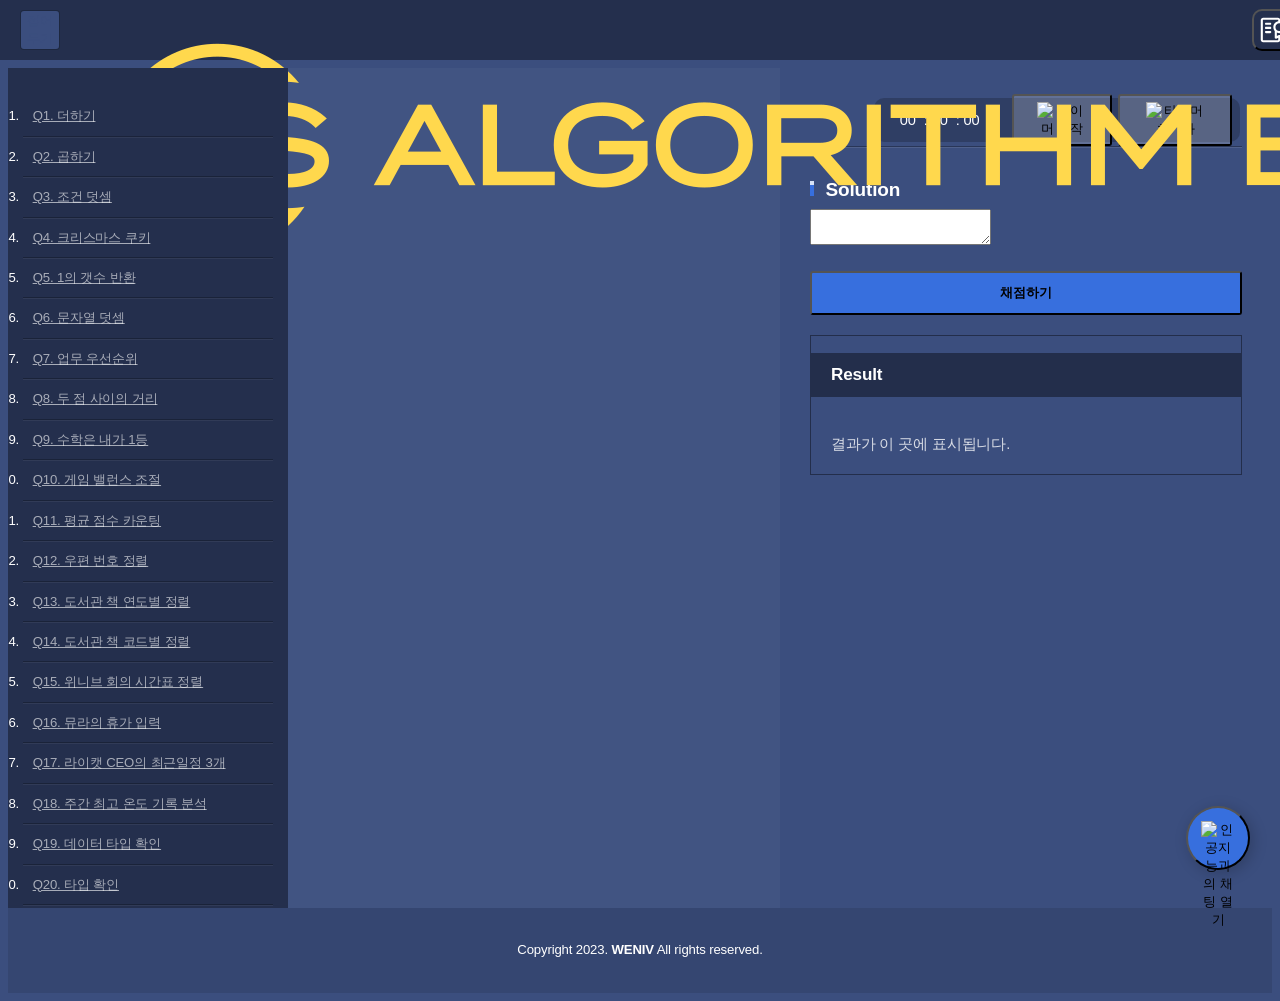
==== index.html @ 2d5c8ddc "Merge pull request #1 from weniv/feat/certification 📝 PR: 인증서 기능 추가 및 로고 이미지 변경" ====
<!DOCTYPE html>
<html lang="ko">

<head>
    <meta charset="UTF-8" />
    <meta http-equiv="X-UA-Compatible" content="IE=edge" />
    <meta name="viewport" content="width=device-width, initial-scale=1.0" />
    <link rel="shortcut icon" type="image/x-icon" href="/favicon.ico">

    <meta name="description"
        content="왕좌에 앉으려는 자! 자격을 증명하라! 알고리즘 문제 풀이를 통해 파이와 썬이 숨겨둔 모든 알고리즘을 해독할 수 있는 알고리즘 7원석을 얻고, 알고리즘 왕좌를 쟁취해 보세요!">
    <meta name="keywords" content="코딩 교육, 코딩, 프로그래밍, 알고리즘, 자바스크립트, 위니브">
    <meta name="image" content="https://jsalgo.co.kr/src/img/meta.webp">
    <meta name="url" content="https://jsalgo.co.kr">

    <meta name="og:title" property="og:title" content="JavaScript Algorithm 100 | WENIV">
    <meta name="og:description" property="og:description"
        content="왕좌에 앉으려는 자! 자격을 증명하라! 알고리즘 문제 풀이를 통해 파이와 썬이 숨겨둔 모든 알고리즘을 해독할 수 있는 알고리즘 7원석을 얻고, 알고리즘 왕좌를 쟁취해 보세요!">
    <meta name="og:image" property="og:image" content="https://jsalgo.co.kr/src/img/meta.webp">
    <meta name="og:url" property="og:url" content="https://jsalgo.co.kr">
    <meta property="og:type" content="website">
    <meta property="og:site_name" content="자스알고">
    <meta property="og:locale" content="ko_KR">

    <meta name="twitter:card" content="summary">
    <meta name="twitter:title" property="og:title" content="JavaScript Algorithm Basic 100 | WENIV">
    <meta name="twitter:description" property="og:description"
        content="왕좌에 앉으려는 자! 자격을 증명하라! 알고리즘 문제 풀이를 통해 파이와 썬이 숨겨둔 모든 알고리즘을 해독할 수 있는 알고리즘 7원석을 얻고, 알고리즘 왕좌를 쟁취해 보세요!">
    <meta name="twitter:image" property="og:image" content="https://jsalgo.co.kr/src/img/meta.webp">
    <meta name="twitter:url" property="og:url" content="https://jsalgo.co.kr">

    <title>JSalgo100</title>
    
    <!-- Google tag (gtag.js) -->
    <script async src="https://www.googletagmanager.com/gtag/js?id=G-J4R0WC3TYQ"></script>
    <script>
        window.dataLayer = window.dataLayer || [];
        function gtag(){dataLayer.push(arguments);}
        gtag('js', new Date());

        gtag('config', 'G-J4R0WC3TYQ');
    </script>

    <!-- 환경파일 -->
    <script src="./src/env.js" defer></script>

    <!-- JavaScript -->
    <script src="./src/js/editor.js" defer></script>
    <script src="./src/js/parser.js" defer></script>
    <script src="./src/js/event.js" defer></script>
    <script src="./src/js/nav.js" defer></script>
    <script src="./src/js/ad.js" defer></script>
    <script src="./src/js/timer.js" defer></script>
    <script src="./src/py/testcase.js"></script>
    <script src="./src/js/chat.js" type="module" defer></script>

    <!-- markdown -->
    <link rel="stylesheet" href="https://cdnjs.cloudflare.com/ajax/libs/prism/1.26.0/themes/prism.min.css">
    <link href='https://cdnjs.cloudflare.com/ajax/libs/prism/1.26.0/plugins/toolbar/prism-toolbar.min.css'
    rel='stylesheet' />
    <script src="https://cdnjs.cloudflare.com/ajax/libs/prism/1.26.0/prism.min.js"></script>
    <script src="https://cdnjs.cloudflare.com/ajax/libs/prism/1.26.0/plugins/autoloader/prism-autoloader.min.js"></script>
    <script src='https://cdnjs.cloudflare.com/ajax/libs/prism/1.26.0/plugins/toolbar/prism-toolbar.min.js'></script>
    <script
    src='https://cdnjs.cloudflare.com/ajax/libs/prism/1.26.0/plugins/copy-to-clipboard/prism-copy-to-clipboard.min.js'></script>

    <!-- codemirror -->
    <script src="src/codemirror/codemirror.js"></script>
    <script src="src/codemirror/javascript.js"></script>
    <script src="src/codemirror/active-line.js"></script>
    <link rel="stylesheet" href="src/codemirror/codemirror.css">
    <link rel="stylesheet" href="src/codemirror/dracula.css">
    <!-- axios -->
    <script src="https://cdn.jsdelivr.net/npm/axios/dist/axios.min.js"></script>
    <!-- css -->
    <link rel="stylesheet" href="./src/css/style.css">
</head>

<body>
    <div class="container menu-on">
        <header>
            <div>
                <h1>
                    <a href="index.html">
                        <img class="logo" src="./src/img/js-logo.webp" alt="자바스크립트 알고리즘 20문제">
                    </a>
                </h1>
                <button class="certif-btn">
                    <span class="sr-only">인증서</span>
                </button>
                <section class="certif-modal" >
                <h2>인증서 다운로드</h2>
                <div class="progress">
                    <p class="sub-tit">진행도</p>
                    <p class="solved-count">
                    <span class="solved">0</span>/100
                    </p>
                    <div class="solved-progressbar">
                    <div class="solved-progressbar-inner">
                    </div>
                    </div>
                </div>
                <label class="label-username" for="username" >이름
                    <input type="text" id="username" placeholder="이름을 입력하세요.">
                </label>
                <button class="certif-download-btn" >다운로드</button>
                <button class="close-btn"><span class="sr-only">모달창 닫기</span></button>
                </section>
        
                <button class="hamburger-btn">
                <span class="sr-only">콘텐츠 더보기</span>
                </button>
                <div class="menu-list">
                <p class="menu-title">기능</p>
                <ul>
                    <li class="menu-item">
                    <button class="btn-download">Solution Download</button>
                    </li>
                    <li class="menu-item">
                    <a class="btn-exec" href="https://notebook.weniv.co.kr/" target="_blank">Run Python</a>
                    </li>
                </ul>
                <hr>
                <p class="menu-title">교육 서비스</p>
                <ul>
                    <li class="menu-item"><a href="https://100.pyalgo.co.kr/" target="_blank" rel="noopener noreferrer">Pyalgo100</a>
                    </li>
                    <li class="menu-item"><a href="https://pyalgo.co.kr/" target="_blank" rel="noopener noreferrer">Pyalgo20</a>
                    </li>
                    <li class="menu-item"><a href="https://sqlschool.co.kr/" target="_blank" rel="noopener noreferrer">SQooL:
                        SQL School</a></li>
                    <li class="menu-item"><a href="https://flexngrid.com/" target="_blank" rel="noopener noreferrer">FLEX x
                        GRID</a></li>
                    <li class="menu-item"><a href="https://algoview.co.kr/" target="_blank"
                        rel="noopener noreferrer">ALGO.VIEW</a></li>
                    <li class="menu-item"><a href="https://datagenerator.co.kr/" target="_blank"
                        rel="noopener noreferrer">DataGen</a></li>
                </ul>
                </div>
                <button class="btn-fold" type="button">접어두기</button>
            </div>
        </header>

        <div class="contents">
            <nav class="question-nav">
                <ol>
                    <li><a href="#" id="q1" class="btn-que">Q1. 더하기</a></li>
                    <li><a href="#" id="q2" class="btn-que">Q2. 곱하기</a></li>
                    <li><a href="#" id="q3" class="btn-que">Q3. 조건 덧셈</a></li>
                    <li><a href="#" id="q4" class="btn-que">Q4. 크리스마스 쿠키</a></li>
                    <li><a href="#" id="q5" class="btn-que">Q5. 1의 갯수 반환</a></li>
                    <li><a href="#" id="q6" class="btn-que">Q6. 문자열 덧셈</a></li>
                    <li><a href="#" id="q7" class="btn-que">Q7. 업무 우선순위</a></li>
                    <li><a href="#" id="q8" class="btn-que">Q8. 두 점 사이의 거리</a></li>
                    <li><a href="#" id="q9" class="btn-que">Q9. 수학은 내가 1등</a></li>
                    <li><a href="#" id="q10" class="btn-que">Q10. 게임 밸런스 조절</a></li>
                    <li><a href="#" id="q11" class="btn-que">Q11. 평균 점수 카운팅</a></li>
                    <li><a href="#" id="q12" class="btn-que">Q12. 우편 번호 정렬</a></li>
                    <li><a href="#" id="q13" class="btn-que">Q13. 도서관 책 연도별 정렬</a></li>
                    <li><a href="#" id="q14" class="btn-que">Q14. 도서관 책 코드별 정렬</a></li>
                    <li><a href="#" id="q15" class="btn-que">Q15. 위니브 회의 시간표 정렬</a></li>
                    <li><a href="#" id="q16" class="btn-que">Q16. 뮤라의 휴가 입력</a></li>
                    <li><a href="#" id="q17" class="btn-que">Q17. 라이캣 CEO의 최근일정 3개</a></li>
                    <li><a href="#" id="q18" class="btn-que">Q18. 주간 최고 온도 기록 분석</a></li>
                    <li><a href="#" id="q19" class="btn-que">Q19. 데이터 타입 확인</a></li>
                    <li><a href="#" id="q20" class="btn-que">Q20. 타입 확인</a></li>
                    <li><a href="#" id="q21" class="btn-que">Q21. 숫자 배열 탐색</a></li>
                    <li><a href="#" id="q22" class="btn-que">Q22. 문자열 탐색</a></li>
                    <li><a href="#" id="q23" class="btn-que">Q23. 2차원 배열 탐색</a></li>
                    <li><a href="#" id="q24" class="btn-que">Q24. 연속 수열의 최대합</a></li>
                    <li><a href="#" id="q25" class="btn-que">Q25. 소수 판별</a></li>
                    <li><a href="#" id="q26" class="btn-que">Q26. 최대 합계 배열 찾기</a></li>
                    <li><a href="#" id="q27" class="btn-que">Q27. 작은 길이 부분 배열 찾기</a></li>
                    <li><a href="#" id="q28" class="btn-que">Q28. 가장 가까운 합 찾기</a></li>
                    <li><a href="#" id="q29" class="btn-que">Q29. 단일 숫자 찾기</a></li>
                    <li><a href="#" id="q30" class="btn-que">Q30. 비트 치환 문제</a></li>
                    <li><a href="#" id="q31" class="btn-que">Q31. 비트 반전 정수</a></li>
                    <li><a href="#" id="q32" class="btn-que">Q32. 비트 연산</a></li>
                    <li><a href="#" id="q33" class="btn-que">Q33. 이메일 주소 검증</a></li>
                    <li><a href="#" id="q34" class="btn-que">Q34. 날짜 패턴 찾기</a></li>
                    <li><a href="#" id="q35" class="btn-que">Q35. HTML 태그 제거</a></li>
                    <li><a href="#" id="q36" class="btn-que">Q36. 전화번호 형식 변환</a></li>
                    <li><a href="#" id="q37" class="btn-que">Q37. 로그파일 분석</a></li>
                    <li><a href="#" id="q38" class="btn-que">Q38. URL 및 쿼리스트링 파싱</a></li>
                    <li><a href="#" id="q39" class="btn-que">Q39. 파일 확장자 추출</a></li>
                    <li><a href="#" id="q40" class="btn-que">Q40. 숫자 추출</a></li>
                    <li><a href="#" id="q41" class="btn-que">Q41. 괄호 짝 맞추기</a></li>
                    <li><a href="#" id="q42" class="btn-que">Q42. 최근 요청 기록 관리</a></li>
                    <li><a href="#" id="q43" class="btn-que">Q43. 최근 사용된 페이지 관리</a></li>
                    <li><a href="#" id="q44" class="btn-que">Q44. 단어 빈도수 세기</a></li>
                    <li><a href="#" id="q45" class="btn-que">Q45. 두 큐의 합 같게 만들기</a></li>
                    <li><a href="#" id="q46" class="btn-que">Q46. 순환 큐에서의 데이터 처리</a></li>
                    <li><a href="#" id="q47" class="btn-que">Q47. 이진 트리의 최대 깊이 찾기</a></li>
                    <li><a href="#" id="q48" class="btn-que">Q48. 이진 트리에서의 경로 합 계산</a></li>
                    <li><a href="#" id="q49" class="btn-que">Q49. 그래프의 최단 경로 찾기</a></li>
                    <li><a href="#" id="q50" class="btn-que">Q50. 그래프 사이클 감지</a></li>
                    <li><a href="#" id="q51" class="btn-que">Q51. 최소 동전 개수 찾기</a></li>
                    <li><a href="#" id="q52" class="btn-que">Q52. 아이스크림 잔돈 계산</a></li>
                    <li><a href="#" id="q53" class="btn-que">Q53. 최대 분산 투자</a></li>
                    <li><a href="#" id="q54" class="btn-que">Q54. 로봇 청소기의 경로 계산</a></li>
                    <li><a href="#" id="q55" class="btn-que">Q55. 행렬 속 지뢰 찾기</a></li>
                    <li><a href="#" id="q56" class="btn-que">Q56. 행렬 속 지뢰 위치 찾기</a></li>
                    <li><a href="#" id="q57" class="btn-que">Q57. 행렬 조건 검사</a></li>
                    <li><a href="#" id="q58" class="btn-que">Q58. 행렬 90도 회전하기</a></li>
                    <li><a href="#" id="q59" class="btn-que">Q59. 행렬 요소의 개수와 합</a></li>
                    <li><a href="#" id="q60" class="btn-que">Q60. 행렬 최댓값과 최솟값</a></li>
                    <li><a href="#" id="q61" class="btn-que">Q61. 데큐</a></li>
                    <li><a href="#" id="q62" class="btn-que">Q62. 데이터 저장 전략</a></li>
                    <li><a href="#" id="q63" class="btn-que">Q63. 문자열 N-gram 생성</a></li>
                    <li><a href="#" id="q64" class="btn-que">Q64. 문자열 패턴 찾기</a></li>
                    <li><a href="#" id="q65" class="btn-que">Q65. 문자열 오른쪽 순환 이동</a></li>
                    <li><a href="#" id="q66" class="btn-que">Q66. 문자열 간단한 압축</a></li>
                    <li><a href="#" id="q67" class="btn-que">Q67. 서브스트링 위치 찾기</a></li>
                    <li><a href="#" id="q68" class="btn-que">Q68. 조합으로 가장 큰 수</a></li>
                    <li><a href="#" id="q69" class="btn-que">Q69. 특정 숫자 조합 찾기</a></li>
                    <li><a href="#" id="q70" class="btn-que">Q70. 특정 범위 조합 찾기</a></li>
                    <li><a href="#" id="q71" class="btn-que">Q71. 중복 문자 제거</a></li>
                    <li><a href="#" id="q72" class="btn-que">Q72. 공통 문자 찾기</a></li>
                    <li><a href="#" id="q73" class="btn-que">Q73. 특정 문자 제거</a></li>
                    <li><a href="#" id="q74" class="btn-que">Q74. 고유 요소 찾기</a></li>
                    <li><a href="#" id="q75" class="btn-que">Q75. 빠진 숫자 찾기</a></li>
                    <li><a href="#" id="q76" class="btn-que">Q76. 배열의 병합(요소 비교)</a></li>
                    <li><a href="#" id="q77" class="btn-que">Q77. 선 위에 점 확인</a></li>
                    <li><a href="#" id="q78" class="btn-que">Q78. 겹치는 선 길이 구하기</a></li>
                    <li><a href="#" id="q79" class="btn-que">Q79. 최대 직사각형 넓이 찾기</a></li>
                    <li><a href="#" id="q80" class="btn-que">Q80. 최대 거리 찾기</a></li>
                    <li><a href="#" id="q81" class="btn-que">Q81. 중간 노드 찾기</a></li>
                    <li><a href="#" id="q82" class="btn-que">Q82. 링크드 리스트 역순 출력</a></li>
                    <li><a href="#" id="q83" class="btn-que">Q83. 최대학점 구성</a></li>
                    <li><a href="#" id="q84" class="btn-que">Q84. 가장 빠른 항공편</a></li>
                    <li><a href="#" id="q85" class="btn-que">Q85. 응급환자 발생</a></li>
                    <li><a href="#" id="q86" class="btn-que">Q86. 알파벳 출현 빈도 정렬</a></li>
                    <li><a href="#" id="q87" class="btn-que">Q87. 숫자 교환</a></li>
                    <li><a href="#" id="q88" class="btn-que">Q88. 숫자를 한글로 변환</a></li>
                    <li><a href="#" id="q89" class="btn-que">Q89. 겹치는 점 구하기</a></li>
                    <li><a href="#" id="q90" class="btn-que">Q90. 피타고라스 삼조</a></li>
                    <li><a href="#" id="q91" class="btn-que">Q91. 팩토리얼 계산</a></li>
                    <li><a href="#" id="q92" class="btn-que">Q92. 피보나치 수열</a></li>
                    <li><a href="#" id="q93" class="btn-que">Q93. 재귀로 리스트 합 구하기</a></li>
                    <li><a href="#" id="q94" class="btn-que">Q94. 재귀로 최대공약수 구하기</a></li>
                    <li><a href="#" id="q95" class="btn-que">Q95. 재귀로 문자열 뒤집기</a></li>
                    <li><a href="#" id="q96" class="btn-que">Q96. 재귀로 콤마 찍기</a></li>
                    <li><a href="#" id="q97" class="btn-que">Q97. 재귀로 이진수 변환하기</a></li>
                    <li><a href="#" id="q98" class="btn-que">Q98. N-Queen 문제</a></li>
                    <li><a href="#" id="q99" class="btn-que">Q99. 부분 수열의 합</a></li>
                    <li><a href="#" id="q100" class="btn-que">Q100. 압축 해제</a></li>
                </ol>
            </nav>
            <main>
                <section class="description">
                </section>
                <section class="editor">
                    <div class="timer-container">
                        <p class="timer-time"><span class="hour">00</span> : <span class="minute">00</span> : <span class="second">00</span></p>
                        <div class="btn-container">
                            <button class="btn-play">
                                <img src="./src/img/fi-rr-play.webp" alt="타이머 시작">
                            </button>
                            <button class="btn-pause">
                                <img src="./src/img/fi-rr-pause.webp" alt="타이머 일시정지">
                            </button>
                        </div>
                        <button class="btn-reset">
                            <img src="./src/img/fi-rr-refresh.webp" alt="타이머 초기화">
                        </button>
                    </div>
                    <hr class="timer-line">
                    <h2 class="que-tit1">Solution</h2>
                    <form>
                        <div class="state-area">
                            <div class="editor">
                                <label for="codeeditor" class="sr-only">코드에디터</label>
                                <textarea id="codeeditor"></textarea>
                            </div>
                        </div>
                    </form>
                    <div class="test-case">
                        <div>
                            <label for="testcase1">testcase1</label>
                            <input disabled id="testcase1" />
                        </div>
                        <div>
                            <label for="testcase1">testcase2</label>
                            <input disabled id="testcase2" />
                        </div>
                        <div>
                            <label for="testcase1">testcase3</label>
                            <input disabled id="testcase3" />
                        </div>
                    </div>
                    <div class="btn-contain">
                        <button id="btn-run" type="submit">채점하기</button>
                    </div>

                    <div id="result">
                        <h3>Result</h3>
                        <div id="result_info">결과가 이 곳에 표시됩니다.</div>
                        <div id="result_desc"></div>
                    </div>

                    <button class="btn-chatOpen">
                        <img src="./src/img/icon-chatting.webp" alt="인공지능과의 채팅 열기">
                    </button>
                    <img class="chat-info" src="./src/img/chat-ai.webp" alt="">
                    
                    <!-- chat -->
                    <article class="cont-chat close">
                        <h4 class="sr-only">인공지능에게 질문하기</h4>

                        <p class="info"> 💡 복잡한 로직의 답변은 20초 이상의 시간이 걸릴 수 있습니다.</p>
                        <div class="chatroom">
                            <ul class="chat-list">                       
                            </ul>
                        </div>
                        <form class="inp-chat" method="post">
                            <div>
                                <textarea></textarea>
                                <button type="submit">전송</button>
                            </div>
                        </form>
                        <button class="chat-close">
                            <img src="./src/img/close-wh.webp" alt="채팅방 닫기 ">
                        </button>
                    </article>

                    <div class="kg-carousel">
                        <ul class="kg-list"></ul>
                        <div class="btn-cont">
                            <button class="prev-btn">
                                <img src="./src/img/chevron-prev.webp" alt="광고 뒤로가기"/>
                            </button>
                            <button class="next-btn">
                                <img src="./src/img/chevron-next.webp" alt="광고 넘어가기"/>
                            </button>
                        </div>
                        <ul class="page-list">
                        </ul>
                    </div>
                </section>
            </main>
        </div>
    </div>
    <footer>
        <p>Copyright 2023. <strong>WENIV</strong> All rights reserved.</p>
    </footer>
</body>
<script>

    const renderTestcase = async () => {
        const PAGE_NAME = document.querySelector('.active').id.slice(1)
        const data = testcase_and_result
        const testcase = data[PAGE_NAME]['testcase']
        for (let i = 0; i < 3; i++) {
            document.querySelector(`#testcase${i + 1}`).value = testcase[i]
        }
    }

    const checkAnswer = (result, answer)=> {
        if(typeof result === 'object'){
            if(Array.isArray(result)&&result.every((v, i) => v === answer[i])){
                return true
            }else{
                // return result.toString() === answer.toString()
                return JSON.stringify(result) === JSON.stringify(answer)
            }
        }
        else{
            return result == answer
        }
    }

    const result = () =>{
        const code = editor.getValue()
        const PAGE_NAME = document.querySelector('.active').id.slice(1)
        const answer = testcase_and_result[PAGE_NAME]['result']
        const testCase = testcase_and_result[PAGE_NAME]['testcase']
        try {
            let result = ['undefined', 'undefined', 'undefined']
            if (typeof testCase[0] === 'object') {
                const code0 = code + `\nsolution(${JSON.stringify(testCase[0])})`
                const code1 = code + `\nsolution(${JSON.stringify(testCase[1])})`
                const code2 = code + `\nsolution(${JSON.stringify(testCase[2])})`

                if (code.slice(-11, -2) === "undefined") {
                    result[0] = "undefined"
                } else {
                    result[0] = eval(code0)
                    result[1] = eval(code1)
                    result[2] = eval(code2)
                }
            }else {
                const code0 = code + `\nsolution(${(typeof testCase[0])=="number"?testCase[0]:"'"+testCase[0]+"'"})`
                const code1 = code + `\nsolution(${(typeof testCase[1])=="number"?testCase[1]:"'"+testCase[1]+"'"})`
                const code2 = code + `\nsolution(${(typeof testCase[2])=="number"?testCase[2]:"'"+testCase[2]+"'"})`
                result[0] = eval(code0)
                result[1] = eval(code1)
                result[2] = eval(code2)
            }
            let resultString = "<p class='que-result'>테스트 케이스 번호 : 통과 여부 (실행값 == 정답값) </p>"
            const passing = "<span class='result-pass'> 통과 </span>"
            const fail = "<span class='result-fail'> 실패 </span>"
            const result_save_localstorage = []
            for (let i = 0; i < 3; i++) {
                if (Array.isArray(result[i])) {
                    result[i] = [...result[i]]
                }
            }
            for (let i = 0; i < 3; i++) {
                resultString += `<p class='que-result-${i} checkPass'>test${i + 1} : ${checkAnswer(result[i], answer[i]) ? passing : fail}<span class='result-compare'>(${result[i]} == ${answer[i]})</span></p>`
                result_save_localstorage.push(result[i] == answer[i])
            }
            document.querySelector('#result_desc').innerHTML = resultString
            if (result_save_localstorage.every((v) => v)) {
                window.localStorage.setItem(`${PAGE_NAME}_check`, '통과')
                document.getElementById(`q${PAGE_NAME}`).classList.add('success')
            } else {
                window.localStorage.removeItem(`${PAGE_NAME}_check`)
            }
            renderTestcase()
        } catch (e) {
            const result = `<p class='que-result-error'>에러입니다. 문제를 다시 풀어주세요.</p> <p class='que-result
            -errorname'>에러명 : ${e}</p>`
            document.querySelector('#result_desc').innerHTML = result
            throw e
        }
    }

    const button_run = document.getElementById("btn-run")
    button_run.addEventListener("click", result)

    window.addEventListener("markdownParsed",async ()=>{
        renderTestcase()
    })

</script>

</html>
---- src/css/style.css ----
@charset "UTF-8";
@import "./reset.css";
@import "./variable.css";
@import "./js.css";

@font-face {
  font-family: "Pretendard";
  src: url("../font/Pretendard-Regular.woff") format("woff");
  font-weight: 400;
  font-style: normal;
}

@font-face {
  font-family: "Pretendard";
  src: url("../font/Pretendard-Bold.woff") format("woff");
  font-weight: 700;
  font-style: bold;
}

html {
  font-size: 62.5%;
}

/* 화면 최소 너비 320px로 고정 */
body {
  min-width: 320px;
  font-family: "Pretendard", sans-serif;
  font-size: clamp(1.4rem, 1.1428571429vw, 1.6rem);
  line-height: 1.4;
  letter-spacing: -0.01em;
  background: var(--ColorBg);
  color: var(--ColorWhite);
}

hr {
  border-top: 1px solid rgba(0, 0, 0, 0.3);
  border-bottom: 1px solid rgba(255, 255, 255, 0.1);
  border-width: 1px 0;
  margin: 3rem 0;
}

code:not(pre code) {
  color: var(--ColorWhite);
  background-color: rgba(0, 0, 0, 0.25);
  font-size: 0.95em;
  padding: 0.1em 0.3em;
  margin: 0 0.1em;
  border-radius: 3px;
}

/* 접근성을 고려한 화면감춤 */
.sr-only {
  overflow: hidden;
  position: absolute;
  clip: rect(0, 0, 0, 0);
  width: 1px;
  height: 1px;
  margin: -1px;
  border: 0;
  padding: 0;
}

header {
  min-width: 320px;
  display: flex;
  position: fixed;
  top: 0;
  right: 0;
  left: 0;
  height: 6rem;
  background: var(--ColorDeep);
  z-index: 100;
}

header div {
  position: relative;
  display: flex;
  width: 100%;
  height: 6rem;
  padding: 0 2rem 0 7.2rem;
  align-items: center;
}

@media (min-width: 2000px) {
  header div {
    width: 65%;
    margin: 0 auto;
    padding: 0;
  }
}

@media (max-width: 390px) {
  header div {
    position: relative;
    display: flex;
    width: 60%;
    align-items: center;
    margin: 0 auto;
  }
}

header h1 {
  display: flex;
  align-items: center;
  margin: auto auto auto 0;
  max-width: 15%;
  min-width: 240px;
}

header .logo {
  height: auto;
}

@media (min-width: 2000px) {
  header .logo {
    margin-left: 5rem;
  }
}

@media (max-width: 446px) {
  header .logo {
    width: 80%;
  }
}

@media (max-width: 390px) {
  header .logo {
    display: none;
  }
}

header .btn-fold {
  position: absolute;
  left: 2rem;
  width: 4rem;
  height: 4rem;
  color: var(--ColorBg);
  background: var(--ColorBg);
  overflow: hidden;
  border-radius: var(--borderRadius);
  border: 1px solid rgba(0, 0, 0, 0.5);
}

.btn-fold::after {
  content: "";
  display: block;
  width: 100%;
  height: 100%;
  background: url(../img/arrow.webp) no-repeat 50% 50%/80%;
  position: absolute;
  top: 0;
  left: 0;
  transform: rotate(180deg);
  transition: all 0.3s;
}

@media (min-width: 2000px) {
  header .btn-fold {
    left: 0;
  }
}

@media (max-width: 390px) {
  header .btn-fold {
    left: 0;
  }
}

/* select, btn 높이값 통일 */
header select,
header .cta-btn {
  box-sizing: border-box;
  height: 40px;
}

nav {
  flex: 0 0 28rem;
  background: var(--ColorDeep);
  display: none;
  overflow-y: scroll;
}

nav::-webkit-scrollbar {
  width: 5px;
}

nav::-webkit-scrollbar-thumb {
  background-color: rgba(255, 255, 255, 0.3);
  border-radius: 5px;
}

nav::-webkit-scrollbar-track {
  background: var(--ColorDeep);
}

nav ol {
  width: 100%;
  padding: 1em;
  box-sizing: border-box;
}

nav ol li {
  border-bottom: 1px solid rgba(0, 0, 0, 0.25);
  border-top: 1px solid rgba(255, 255, 255, 0.06);
  font-size: 0.9em;
}

nav ol li:first-child {
  border-top: none;
}

nav ol li:last-child {
  border-bottom: none;
}

nav ol li a {
  padding: 1rem;
  display: block;
  transition: all 0.3s;
  color: rgba(255, 255, 255, 0.6);
}

nav ol li a.active {
  font-weight: bold;
  background: rgba(0, 0, 0, 0.1);
}

nav ol li a:not(.active):hover {
  color: var(--ColorWhite);
  background: rgba(0, 0, 0, 0.2);
}

.menu-on .question-nav {
  display: block;
  z-index: 100;
}

.menu-on .btn-fold::after {
  transform: rotate(0deg);
}

header .menu-list {
  position: absolute;
  top: 65px;
  right: 10px;
  width: 240px;
  height: auto;
  overflow: hidden;
  border-radius: 6px;
  padding: 8px 0;
}
.menu-list hr {
  border-bottom: 1px solid var(--ColorBg);
  margin: 8px 0;
}

.menu-list .menu-title {
  font-weight: 600;
  font-size: 1.2rem;
  padding: 4px 0 4px 16px;
  margin-bottom: 4px;
}

.hamburger-btn {
  /* display: none; */
  width: 42px;
  height: 42px;
  border-radius: 10px;
  background: url("../img/icon/icon-hamburger.svg") no-repeat center / 2.8rem;
  &.is-active,
  &:hover {
    background-color: #3b4d7d;
  }
}

@media (max-width: 900px) {
  .hamburger-btn {
    display: inline-block;
  }
}

.cta-btn {
  padding: 0.5em 1em;
  background: var(--ColorMain);
  font-weight: bold;
  border-radius: 3px;
  display: flex;
  align-items: center;
  margin-left: 10px;
}

.btn-download {
  display: inline-block;
  line-height: 1.4;
}
.btn-download::before {
  content: "";
  width: 2rem;
  height: 2rem;
  margin-right: 0.8rem;
  background: url("../img/icon/icon-download.svg") no-repeat 50% 50% / contain;
}

.menu-item .btn-exec::before {
  content: "";
  width: 2rem;
  height: 2rem;
  margin-right: 0.8rem;
  background: url("../img/icon/icon-link.svg") no-repeat 50% 50% / contain;
}

@media (max-width: 900px) {
  .cta-btn {
    display: none;
  }
}

.lang-selector {
  background-color: var(--ColorWhite);
  cursor: pointer;
  appearance: none;
  padding-right: 40px;
  position: relative;
  background: #fff url(../img/select.svg) no-repeat calc(100% - 0.5em) 50% /
    0.8em;
  margin-left: 0;
}

.btn-algoview {
  position: relative;
}

.btn-algoview:hover::after {
  content: "💡 Algoview는 알고리즘 문제 분석 오픈소스 프로젝트입니다.";
  display: block;
  position: absolute;
  top: 120%;
  left: 0;
  width: 300px;
  font-size: 12px;
  color: var(--ColorBg);
  background-color: var(--ColorWhite);
  border-radius: 3px;
  padding: 3px;
  pointer-events: none;
}

@media (max-width: 446px) {
  .btn-exec {
    padding: 1em 1em;
    white-space: nowrap;
  }
  .menu-item {
    font-size: 1rem;
  }

  .hamburger-btn {
    width: 30px;
    height: 30px;
  }

  .hamburger-btn img.close {
    width: 15px;
    height: 15px;
  }
}

@media (max-width: 390px) {
  .btn-exec {
    position: absolute;
    padding: 1em 1em;
    right: 0;
    white-space: nowrap;
  }
}

header .menu-nav {
  /* display: none; */
}

header .menu-nav.is-active {
  display: block;
}

.menu-list {
  display: none;
  background: var(--ColorDeep);
  padding: 8px;
  box-shadow: 0px 4px 20px 0px rgba(0, 0, 0, 0.04);
}

.menu-list.active {
  display: block;
}

.menu-list .menu-item {
  color: var(--ColorWhite);
  font-size: 1.4rem;
  line-height: 2rem;
  width: 100%;
  overflow: hidden;
  border-radius: 3px;
  padding: 10px 20px;
}

.menu-list .menu-item:hover {
  background-color: rgba(0, 0, 0, 0.25);
}

.menu-list .menu-item:last-child {
  margin-bottom: 0;
}

.menu-list .menu-item a,
.menu-list .menu-item button {
  display: flex;
  width: 100%;
  color: rgba(255, 255, 255, 0.8);
  text-align: center;
}

.menu-list .menu-item a {
  box-sizing: border-box;
}

@media (max-width: 1024px) {
  .editor {
    width: 100% !important;
  }

  nav {
    box-shadow: rgba(0, 0, 0, 0.45) 0px 25px 20px -20px;
  }
}

@media (max-width: 1200px) {
  .menu-on.container .contents main {
    height: 100%;
  }

  .menu-on.container .contents main section {
    width: 100%;
    float: none;
  }
}

@media (min-width: 1026px) and (max-width: 1200px) {
  .editor .CodeMirror {
    max-width: calc(100vw - 28rem - (3rem * 2));
  }

  .menu-off-CodeMirror {
    max-width: 563px;
  }

  .menu-on-CodeMirror {
    width: 845px;
  }
}

.container .contents {
  display: flex;
  width: 100%;
}

@media (min-width: 1200px) and (max-width: 2000px) {
  .menu-on.container .contents main section.description {
    min-height: Calc(100vh - 60px);
  }
}

@media (min-width: 2000px) {
  .container .contents {
    width: 65%;
    margin: 0 auto;
  }
}

.container .contents main {
  flex-grow: 1;
  margin-top: 6rem;
}

.container .contents main section {
  box-sizing: border-box;
  padding: 3rem;
}

@media (min-width: 1025px) {
  .container .contents main {
    min-height: Calc(100vh - 120px);
  }

  .container .contents main section {
    width: 50%;
    float: left;
  }

  .menu-on.container .contents main section.description {
    min-height: 100%;
  }

  nav {
    margin-top: 6rem;
    position: sticky;
    top: 6rem;
    left: 0;
    height: Calc(100vh - 6rem);
  }
}

.container .contents main section.description {
  background: rgba(255, 255, 255, 0.03);
}

.container .contents main section.editor {
  position: sticky;
  top: 0;
  right: 0;
}

@media (min-width: 2000px) {
  .container .contents main section.description {
    height: 100%;
  }

  .container .contents main section.editor {
    padding-right: 0;
  }
}

@media (min-width: 1025px) {
  .container .contents main section.editor {
    top: 6rem;
  }
}

.editor .timer-container {
  position: relative;
  width: fit-content;
  height: 44px;
  box-sizing: border-box;
  padding: 0.4rem 0.8rem 0.4rem 0.4rem;
  margin: 0 0.2rem 0 auto;
  display: flex;
  align-items: center;
  gap: 0.6rem;
  border-radius: 10px;
  background-color: rgba(0, 0, 0, 0.2);
}

.editor .timer-container .timer-time {
  padding: 0.4rem 2rem;
  margin: 0.2rem;
  border-radius: 5px;
  display: flex;
  gap: 0.4rem;
}

.editor .timer-container .timer-time span {
  display: inline-block;
  width: 20px;
}

.editor .timer-container button {
  display: flex;
  justify-content: center;
  background-color: rgba(255, 255, 255, 0.2);
  padding: 0.6rem 0.6rem;
  border-radius: 3px;
  transition: 0.1s ease-in-out;
}

.editor .timer-container button:hover {
  background-color: rgba(255, 255, 255, 0.4);
}

.editor .timer-container .btn-container {
  position: relative;
  width: fit-content;
}

.editor .timer-container .btn-play {
  position: relative;
  top: 0;
  left: 0;
}

.editor .timer-container .btn-pause {
  position: absolute;
  top: 0;
  left: 0;
  visibility: hidden;
}

.editor .timer-container img {
  width: 60%;
}

.editor .timer-line {
  margin: 0.4rem 0 29px;
}

.editor .chat-info.close {
  display: none;
}

.editor .btn-chatOpen {
  display: block;
  position: fixed;
  right: 3rem;
  bottom: 3rem;
  width: 6.4rem;
  height: 6.4rem;
  z-index: 10000;
  border-radius: 50%;
  background-color: var(--ColorMain);
  padding: 1.3rem;
  box-shadow: 3px 3px 15px rgba(0, 0, 0, 0.2);
}
.editor .btn-chatOpen img {
  width: 100%;
}

.editor .chat-info {
  width: 7.4rem;
  position: fixed;
  right: 2.5rem;
  bottom: 9.3rem;
  opacity: 0;
  transition: opacity 0.3s;
}

.editor .btn-chatOpen:hover + img {
  opacity: 1;
  z-index: 10000;
}

.editor .btn-chatOpen.close {
  display: none;
}

.editor .cont-chat {
  position: fixed;
  right: 3rem;
  bottom: 3rem;
  width: 600px;
  max-width: 80%;
  margin-left: 3rem;
  overflow: hidden;
  background-color: var(--ColorWhite);
  border-radius: 15px;
  z-index: 1000;
  box-shadow: -1px -1px 5px 0 rgba(0, 0, 0, 0.03),
    5px 5px 15px rgba(0, 0, 0, 0.1);
  padding: 40px 5px 5px 5px;
}

.editor .cont-chat.close {
  display: none;
}

.editor .cont-chat.open {
  display: block;
}

.editor .cont-chat .chatroom {
  display: flex;
  flex-direction: column;
  height: 450px;
  width: 100%;
  overflow: auto;
}

@media (max-width: 390px) {
  .editor .cont-chat .chatroom {
    height: 400px;
  }
}

.chatroom .chat-list {
  display: flex;
  flex-direction: column;
  justify-content: flex-end;
  margin: 0 10px 10px;
}

.cont-chat .info {
  font-size: 90%;
  background: #3b4e7ed7;
  color: var(--ColorWhite);
  width: auto;
  margin: 10px;
  padding: 0.4rem 1rem;
  border-radius: 5px;
}

.chatroom .chat-list li {
  width: 75%;
  max-width: 619px;
  color: var(--ColorDark);
  padding: 10px 20px;
  border-radius: 5px;
  margin-bottom: 15px;
  word-wrap: break-word;
}

.chatroom .chat-list li.user {
  background-color: #e0e0e0;
  align-self: flex-end;
}

.chat-list li pre.chat-pre {
  white-space: pre-wrap;
  word-break: break-all;
  overflow: auto;
  padding: 0;
}

.editor .cont-chat .inp-chat {
  display: flex;
  justify-content: space-around;
  box-shadow: 0 -15px 15px 0 white;
  position: relative;
}

.cont-chat .inp-chat div {
  width: 100%;
  margin: 0 10px 10px;
  padding: 5px;
  border-radius: 5px;
  border: solid 1px #e0e0e0;
  display: flex;
  align-items: center;
}

.cont-chat .inp-chat textarea {
  resize: none;
  width: calc(100% - 40px);
  outline: none;
  border: none;
  word-wrap: break-word;
}

.cont-chat .inp-chat button {
  background-color: var(--ColorMain);
  font-weight: bold;
  border-radius: 5px;
  width: 60px;
  height: 30px;
}

.cont-chat .chat-close {
  position: absolute;
  top: 10px;
  right: 10px;
  width: 30px;
  padding: 9px;
  background-color: var(--ColorMain);
  border-radius: 20px;
}

.cont-chat .inp-chat button:hover,
.cont-chat .chat-close:hover {
  background-color: var(--ColorMainLight);
  color: var(--ColorWhite);
}

@media (min-width: 2000px) {
  .editor .chat-info {
    right: calc(17.5% - 0.5rem);
  }
  .editor .btn-chatOpen {
    right: calc(17.5%);
  }

  .editor .cont-chat {
    right: calc(17.5%);
  }
}

.description {
  line-height: 1.6;
  color: rgba(255, 255, 255, 0.85);
}

.description h1,
.description h2,
.description h3,
.description h4 {
  font-weight: bold;
  margin-bottom: 0.3em;
  color: var(--ColorWhite);
}

/* 제목 */
.que-tit1 {
  font-size: 1.3em;
  margin-bottom: 0.3em;
  font-weight: bold;
  line-height: 1.4;
}
.que-tit2 {
  font-weight: bold;
  margin: 4rem 0 1rem;
}
.que-tit1 + .que-tit2 {
  margin-top: 1rem;
}

.que-tit1::before {
  content: "";
  display: inline-block;
  width: 0.4rem;
  height: 0.6em;
  background: var(--ColorMain);
  margin-right: 0.6em;
  border-top: 0.4rem solid rgba(255, 255, 255, 0.8);
}

.description p {
  margin: 2rem 0 1.4rem;
}

.description a {
  text-decoration: underline;
}

.description blockquote {
  padding: 0.5rem 1.2rem;
  margin: 2rem 0;
  border-left: 3px solid var(--ColorWhite);
  font-style: italic;
  font-weight: 700;
}

.description > ul.que-list:first-child {
  margin-bottom: 3rem;
  border-bottom: 1px solid rgba(0, 0, 0, 0.3);
  box-shadow: 0 2px 1px -1px rgba(255, 255, 255, 0.1);
  height: 48px;
  display: flex;
  align-items: center;
}

.description > .que-list > .que-ul-li {
  text-transform: uppercase;
  font-weight: bold;
}
.description .que-list {
  font-weight: normal;
}

.description > ul.que-list > li,
.description > ul.que-list ul {
  display: flex;
  align-items: center;
  gap: 1rem;
}

.description > ul.que-list ul li {
  font-size: 0.9em;
  background: rgba(255, 255, 255, 0.1);
  padding: 0.3rem 1rem;
  border-radius: var(--borderRadius);
}

.description .que-list:not(:first-child) {
  margin: 1em 0 1.2em;
}

.description > ul.que-list > li,
.description > ul.que-list ul {
  display: flex;
  align-items: center;
  gap: 1rem;
}

.description > ul.que-list ul li {
  font-size: 0.9em;
  background: rgba(255, 255, 255, 0.1);
  padding: 0.3rem 1rem;
  border-radius: var(--borderRadius);
}

.description .que-list:not(:first-child) .que-ul-li {
  position: relative;
  padding-left: 1em;
  line-height: 1.5;
}

.description ol.que-list {
  list-style-type: decimal;
  padding-left: 1.4rem;
}

.description .que-list:not(:first-child) .que-ol-li {
  position: relative;
  padding-left: 0;
  line-height: 1.5;
}

.description .que-list:not(:first-child) .que-ol-li:not(:first-child),
.description .que-list:not(:first-child) .que-ul-li:not(:first-child) {
  margin-top: 0.5rem;
}

.description .que-list:not(:first-child) .que-ul-li::before {
  content: "";
  position: absolute;
  top: 0.5em;
  left: 0;
  display: block;
  width: 0.4em;
  height: 0.4em;
  margin-right: 0.5em;
  border-radius: 50%;
  background: rgba(255, 255, 255, 0.5);
}

.description .que-list:not(:first-child) .que-ul-li ul li::before {
  height: 0.2em;
  border-radius: 0;
}

.description pre {
  background: rgba(0, 0, 0, 0.1);
  padding: 2em;
  margin: 2rem 0;
  overflow-x: auto;
  white-space: pre-wrap;
}

.description figure {
  margin: 0 0 1rem 0;
}

.description figure figcaption {
  font-size: 0.9em;
  color: rgba(255, 255, 255, 0.7);
  margin: 0.4em 0.6rem;
}

.description figure figcaption::before {
  content: "▲";
  font-size: 0.6em;
  margin-right: 1em;
  vertical-align: middle;
}

.description table {
  border-top: 2px solid var(--ColorDark);
  text-align: center;
  color: rgba(255, 255, 255, 0.85);
  margin: 0.8rem 0;
}

.description table td,
.description table th {
  padding: 0.6em 1em;
}

.description table th {
  white-space: nowrap;
  font-weight: bold;
  background: rgba(0, 0, 0, 0.3);
}

.description table tr:nth-child(odd) {
  background: rgba(255, 255, 255, 0.05);
}

.description table td {
  border: 1px solid rgba(0, 0, 0, 0.3);
  border-width: 1px 0;
  text-align: left;
}

.editor {
  width: min(100%, 100vw - 6rem);
}

.editor .CodeMirror {
  width: 100%;
}

@media (min-width: 1201px) and (max-width: 1580px) {
  .editor .CodeMirror {
    max-width: 723px;
  }
}

@media (min-width: 1581px) {
  .editor .CodeMirror {
    max-width: 1212px;
  }
}

.editor .test-case {
  display: none;
}

.editor .btn-contain {
  padding-top: 2rem;
}

.editor .btn-contain #btn-run {
  background: var(--ColorMain);
  font-weight: bold;
  border-radius: 3px;
  height: 4.4rem;
  width: 100%;
}

.editor #result {
  margin-top: 2rem;
  border: 1px solid rgba(0, 0, 0, 0.4);
}

.editor #result h3 {
  font-weight: bold;
  padding: 1rem 2rem;
  background: rgba(0, 0, 0, 0.4);
}

.editor #result #result_info {
  padding: 2rem;
  color: rgba(999, 999, 999, 0.8);
}

.editor #result #result_info.result-info-none {
  display: none;
}

.editor #result #result_desc p {
  padding: 0 2rem;
}

.editor #result #result_desc p:first-child {
  margin-top: 2rem;
}

.editor #result #result_desc p:last-child {
  margin-bottom: 2rem;
}

.editor #result #result_desc p.que-result-error {
  color: var(--ColorNegative);
}

.editor #py-internal-0 {
  display: none;
}

.editor pre {
  background: none;
  border: none;
  width: 100%;
  box-sizing: border-box;
  padding: 2rem;
}

.editor .py-error {
  color: var(--ColorNegative);
}

footer {
  padding: 2rem;
  background: rgba(0, 0, 0, 0.1);
}

footer p {
  text-align: center;
  font-size: 0.9em;
}

@media (max-width: 1024px) {
  header .btn-fold {
    transform: rotate(90deg);
  }

  nav {
    position: fixed;
    top: 6rem;
    left: 0;
    width: 100%;
    max-height: 40rem;
    overflow-y: scroll;
    background: var(--ColorBg);
  }

  nav ol {
    background-color: rgba(0, 0, 0, 0.2);
  }

  .container .contents {
    display: block;
  }
}

@media (min-width: 900px) {
  .menu-nav,
  .menu-list {
    display: none;
  }
}

.result-pass {
  color: var(--ColorMain);
}

.result-fail {
  color: var(--ColorNegative);
}

.result-compare {
  color: rgba(255, 255, 255, 0.8);
}

/* 마크다운 코드블록 */
.code-text {
  color: var(--codeText);
}

.code-syntex {
  color: var(--codeText);
}

.code-syntex {
  color: var(--codeSyntex);
}

.code-builtinfunction {
  color: var(--codeBuiltinfunction);
}

/* result */
.checkPass {
  margin-top: 7px;
}

.result-compare {
  color: #bbb;
}

/* 문제 다 풀었을 때 */
.success::after {
  content: " ✔️";
}

.alert-banner.py-warning {
  position: fixed;
  top: 0;
  left: 50%;
  transform: translateX(-50%);
  z-index: 1000;
}

/* 광고배너 */
.kg-carousel {
  margin: 2rem auto;
  display: flex;
  flex-wrap: nowrap;
  overflow: hidden;
  position: relative;
  width: 100%;
}

.kg-list {
  display: flex;
  flex-wrap: nowrap;
  /* overflow: auto; */
  position: relative;
  width: 100%;
}
.kg-list li {
  display: flex;
  align-items: center;
  justify-content: center;
  position: relative;
  left: 0px;
  width: 100%;
  height: 100%;
  flex-shrink: 0;

  & a {
    width: 100%;
    height: 100%;
  }

  & img {
    width: 100%;
    height: 100%;
    display: block;
  }
}

.page-list {
  position: absolute;
  display: flex;
  gap: 8px;
  left: 50%;
  bottom: 0;
  transform: translate(-50%, -100%);
}

.page-list li {
  width: 5px;
  height: 5px;
  border-radius: 50%;
  border: 1.5px solid var(--ColorLight);
  cursor: pointer;

  &.active {
    background-color: var(--ColorLight);
  }

  &:hover {
    background-color: var(--ColorLight);
  }
}

.btn-cont {
  position: absolute;
  width: 100%;
  height: fit-content;
  display: flex;
  justify-content: space-between;
  pointer-events: none;
  top: 50%;
  transform: translateY(-50%);
}

.btn-cont button {
  width: 6%;
  border: none;
  transition: all 0.2s;
  cursor: pointer;
  pointer-events: all;
  display: flex;
  justify-content: center;
  align-items: center;

  & img {
    width: 100%;
    display: block;
    transition: all 0.5s;

    &:hover {
      background-color: rgba(0, 0, 0, 0.2);
    }
  }

  &.prev {
    left: 0;
  }
  &.next {
    right: 0;
  }
}

.kg-carousel .btn-cont,
.kg-carousel .page-list {
  opacity: 0;
  transition: all 0.5s;
}
.kg-carousel:hover .btn-cont,
.kg-carousel:hover .page-list {
  opacity: 1;
}

@media (min-width: 1025px) and (max-width: 1580px) {
  .page-list li {
    width: 4px;
    height: 4px;
  }
}

@media (max-width: 768px) {
  .page-list {
    display: none;
  }
  .kg-carousel:hover .btn-cont {
    display: none;
  }
}

/* 인증서 */
.certif-btn {
  width: 4.2rem;
  height: 4.2rem;
  margin-right: 1.6rem;
  background: url("../img/icon/icon-medal.svg") no-repeat center / 2.8rem;
  border-radius: 1rem;

  &:hover,
  &.active {
    background-color: #3b4d7d;
  }
}
.certif-modal {
  position: absolute;
  display: none;
  flex-direction: column;
  gap: 2.8rem;

  top: 6.5rem;
  right: 2rem;
  width: 34rem;
  border-radius: 1rem;
  padding: 4rem 2.4rem 3.2rem;
  background-color: var(--ColorWhite);
  color: var(--ColorDark);
  &.active {
    display: flex;
  }
}
.certif-modal h2 {
  font-size: 1.6rem;
  line-height: 2.2rem;
  font-weight: 600;
}

.progress {
  display: flex;
  position: relative;
  padding: 3.2rem 0 0;
  gap: 1.2rem;
}
.progress .sub-tit {
  position: absolute;
  top: 0;
  left: 0;
  font-weight: 600;
}

.progress .solved-count {
  min-width: 6.2rem;
  height: 2.4rem;
  padding: 0 1.2rem;

  display: flex;
  justify-content: center;
  align-items: center;

  font-size: 1.2rem;
  line-height: 1.6rem;
  background-color: var(--ColorActivation);
  color: var(--ColorPrimary);
  border-radius: 0.4rem;
  text-align: center;

  & .solved {
    font-weight: 700;
  }
}

.progress .solved-progressbar {
  background-color: var(--ColorGrayLv2);
  height: 1.2rem;
  border-radius: 1.2rem;
  overflow: hidden;
  width: 100%;
  padding: 0;

  & .solved-progressbar-inner {
    padding: 0;
    width: 100%;
    height: 100%;
    transform-origin: left;
    background-color: var(--ColorGrayLv4);
  }
}

.label-username {
  display: none;
  margin-top: -0.8rem;
  flex-direction: column;
  gap: 0.8rem;
  font-weight: 600;

  &.active {
    display: flex;
  }

  input {
    border: 1px solid var(--ColorGrayLv2);
    padding: 1.1rem 2rem;
    border-radius: 1rem;
    &::placeholder {
      color: var(--ColorGrayLv3);
    }
  }
}

.certif-download-btn {
  background-color: var(--ColorPrimary);
  padding: 1.1rem;
  border-radius: 1rem;
  font-weight: 500;
  color: var(--ColorBackground);
  cursor: pointer;
  &:disabled {
    background-color: var(--ColorGrayLv2);
  }
}

.certif-modal .close-btn {
  position: absolute;
  width: 2rem;
  height: 2rem;
  top: 1.6rem;
  right: 1.6rem;
  background: url("../img/icon/icon-X.svg") no-repeat center / 1.6rem;
}
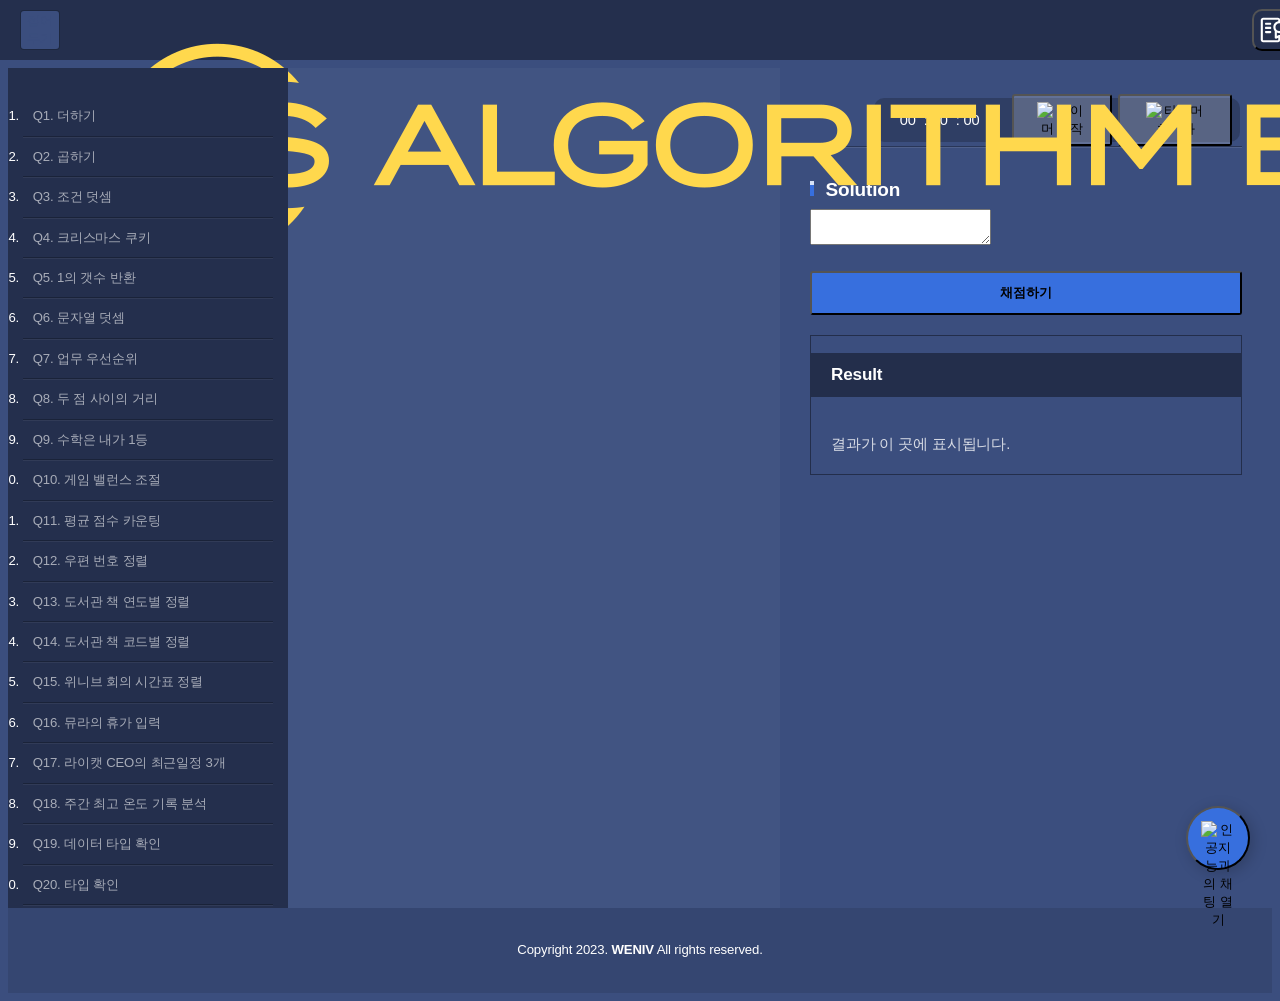
==== commit 8cbb8b02: "서비스 애러 수정" ====
--- a/index.html
+++ b/index.html
@@ -45,6 +45,7 @@
     <script src="./src/env.js" defer></script>
 
     <!-- JavaScript -->
+    <script src="./src/js/analytics.js" defer></script>
     <script src="./src/js/editor.js" defer></script>
     <script src="./src/js/parser.js" defer></script>
     <script src="./src/js/event.js" defer></script>
@@ -144,106 +145,106 @@
         <div class="contents">
             <nav class="question-nav">
                 <ol>
-                    <li><a href="#" id="q1" class="btn-que">Q1. 더하기</a></li>
-                    <li><a href="#" id="q2" class="btn-que">Q2. 곱하기</a></li>
-                    <li><a href="#" id="q3" class="btn-que">Q3. 조건 덧셈</a></li>
-                    <li><a href="#" id="q4" class="btn-que">Q4. 크리스마스 쿠키</a></li>
-                    <li><a href="#" id="q5" class="btn-que">Q5. 1의 갯수 반환</a></li>
-                    <li><a href="#" id="q6" class="btn-que">Q6. 문자열 덧셈</a></li>
-                    <li><a href="#" id="q7" class="btn-que">Q7. 업무 우선순위</a></li>
-                    <li><a href="#" id="q8" class="btn-que">Q8. 두 점 사이의 거리</a></li>
-                    <li><a href="#" id="q9" class="btn-que">Q9. 수학은 내가 1등</a></li>
-                    <li><a href="#" id="q10" class="btn-que">Q10. 게임 밸런스 조절</a></li>
-                    <li><a href="#" id="q11" class="btn-que">Q11. 평균 점수 카운팅</a></li>
-                    <li><a href="#" id="q12" class="btn-que">Q12. 우편 번호 정렬</a></li>
-                    <li><a href="#" id="q13" class="btn-que">Q13. 도서관 책 연도별 정렬</a></li>
-                    <li><a href="#" id="q14" class="btn-que">Q14. 도서관 책 코드별 정렬</a></li>
-                    <li><a href="#" id="q15" class="btn-que">Q15. 위니브 회의 시간표 정렬</a></li>
-                    <li><a href="#" id="q16" class="btn-que">Q16. 뮤라의 휴가 입력</a></li>
-                    <li><a href="#" id="q17" class="btn-que">Q17. 라이캣 CEO의 최근일정 3개</a></li>
-                    <li><a href="#" id="q18" class="btn-que">Q18. 주간 최고 온도 기록 분석</a></li>
-                    <li><a href="#" id="q19" class="btn-que">Q19. 데이터 타입 확인</a></li>
-                    <li><a href="#" id="q20" class="btn-que">Q20. 타입 확인</a></li>
-                    <li><a href="#" id="q21" class="btn-que">Q21. 숫자 배열 탐색</a></li>
-                    <li><a href="#" id="q22" class="btn-que">Q22. 문자열 탐색</a></li>
-                    <li><a href="#" id="q23" class="btn-que">Q23. 2차원 배열 탐색</a></li>
-                    <li><a href="#" id="q24" class="btn-que">Q24. 연속 수열의 최대합</a></li>
-                    <li><a href="#" id="q25" class="btn-que">Q25. 소수 판별</a></li>
-                    <li><a href="#" id="q26" class="btn-que">Q26. 최대 합계 배열 찾기</a></li>
-                    <li><a href="#" id="q27" class="btn-que">Q27. 작은 길이 부분 배열 찾기</a></li>
-                    <li><a href="#" id="q28" class="btn-que">Q28. 가장 가까운 합 찾기</a></li>
-                    <li><a href="#" id="q29" class="btn-que">Q29. 단일 숫자 찾기</a></li>
-                    <li><a href="#" id="q30" class="btn-que">Q30. 비트 치환 문제</a></li>
-                    <li><a href="#" id="q31" class="btn-que">Q31. 비트 반전 정수</a></li>
-                    <li><a href="#" id="q32" class="btn-que">Q32. 비트 연산</a></li>
-                    <li><a href="#" id="q33" class="btn-que">Q33. 이메일 주소 검증</a></li>
-                    <li><a href="#" id="q34" class="btn-que">Q34. 날짜 패턴 찾기</a></li>
-                    <li><a href="#" id="q35" class="btn-que">Q35. HTML 태그 제거</a></li>
-                    <li><a href="#" id="q36" class="btn-que">Q36. 전화번호 형식 변환</a></li>
-                    <li><a href="#" id="q37" class="btn-que">Q37. 로그파일 분석</a></li>
-                    <li><a href="#" id="q38" class="btn-que">Q38. URL 및 쿼리스트링 파싱</a></li>
-                    <li><a href="#" id="q39" class="btn-que">Q39. 파일 확장자 추출</a></li>
-                    <li><a href="#" id="q40" class="btn-que">Q40. 숫자 추출</a></li>
-                    <li><a href="#" id="q41" class="btn-que">Q41. 괄호 짝 맞추기</a></li>
-                    <li><a href="#" id="q42" class="btn-que">Q42. 최근 요청 기록 관리</a></li>
-                    <li><a href="#" id="q43" class="btn-que">Q43. 최근 사용된 페이지 관리</a></li>
-                    <li><a href="#" id="q44" class="btn-que">Q44. 단어 빈도수 세기</a></li>
-                    <li><a href="#" id="q45" class="btn-que">Q45. 두 큐의 합 같게 만들기</a></li>
-                    <li><a href="#" id="q46" class="btn-que">Q46. 순환 큐에서의 데이터 처리</a></li>
-                    <li><a href="#" id="q47" class="btn-que">Q47. 이진 트리의 최대 깊이 찾기</a></li>
-                    <li><a href="#" id="q48" class="btn-que">Q48. 이진 트리에서의 경로 합 계산</a></li>
-                    <li><a href="#" id="q49" class="btn-que">Q49. 그래프의 최단 경로 찾기</a></li>
-                    <li><a href="#" id="q50" class="btn-que">Q50. 그래프 사이클 감지</a></li>
-                    <li><a href="#" id="q51" class="btn-que">Q51. 최소 동전 개수 찾기</a></li>
-                    <li><a href="#" id="q52" class="btn-que">Q52. 아이스크림 잔돈 계산</a></li>
-                    <li><a href="#" id="q53" class="btn-que">Q53. 최대 분산 투자</a></li>
-                    <li><a href="#" id="q54" class="btn-que">Q54. 로봇 청소기의 경로 계산</a></li>
-                    <li><a href="#" id="q55" class="btn-que">Q55. 행렬 속 지뢰 찾기</a></li>
-                    <li><a href="#" id="q56" class="btn-que">Q56. 행렬 속 지뢰 위치 찾기</a></li>
-                    <li><a href="#" id="q57" class="btn-que">Q57. 행렬 조건 검사</a></li>
-                    <li><a href="#" id="q58" class="btn-que">Q58. 행렬 90도 회전하기</a></li>
-                    <li><a href="#" id="q59" class="btn-que">Q59. 행렬 요소의 개수와 합</a></li>
-                    <li><a href="#" id="q60" class="btn-que">Q60. 행렬 최댓값과 최솟값</a></li>
-                    <li><a href="#" id="q61" class="btn-que">Q61. 데큐</a></li>
-                    <li><a href="#" id="q62" class="btn-que">Q62. 데이터 저장 전략</a></li>
-                    <li><a href="#" id="q63" class="btn-que">Q63. 문자열 N-gram 생성</a></li>
-                    <li><a href="#" id="q64" class="btn-que">Q64. 문자열 패턴 찾기</a></li>
-                    <li><a href="#" id="q65" class="btn-que">Q65. 문자열 오른쪽 순환 이동</a></li>
-                    <li><a href="#" id="q66" class="btn-que">Q66. 문자열 간단한 압축</a></li>
-                    <li><a href="#" id="q67" class="btn-que">Q67. 서브스트링 위치 찾기</a></li>
-                    <li><a href="#" id="q68" class="btn-que">Q68. 조합으로 가장 큰 수</a></li>
-                    <li><a href="#" id="q69" class="btn-que">Q69. 특정 숫자 조합 찾기</a></li>
-                    <li><a href="#" id="q70" class="btn-que">Q70. 특정 범위 조합 찾기</a></li>
-                    <li><a href="#" id="q71" class="btn-que">Q71. 중복 문자 제거</a></li>
-                    <li><a href="#" id="q72" class="btn-que">Q72. 공통 문자 찾기</a></li>
-                    <li><a href="#" id="q73" class="btn-que">Q73. 특정 문자 제거</a></li>
-                    <li><a href="#" id="q74" class="btn-que">Q74. 고유 요소 찾기</a></li>
-                    <li><a href="#" id="q75" class="btn-que">Q75. 빠진 숫자 찾기</a></li>
-                    <li><a href="#" id="q76" class="btn-que">Q76. 배열의 병합(요소 비교)</a></li>
-                    <li><a href="#" id="q77" class="btn-que">Q77. 선 위에 점 확인</a></li>
-                    <li><a href="#" id="q78" class="btn-que">Q78. 겹치는 선 길이 구하기</a></li>
-                    <li><a href="#" id="q79" class="btn-que">Q79. 최대 직사각형 넓이 찾기</a></li>
-                    <li><a href="#" id="q80" class="btn-que">Q80. 최대 거리 찾기</a></li>
-                    <li><a href="#" id="q81" class="btn-que">Q81. 중간 노드 찾기</a></li>
-                    <li><a href="#" id="q82" class="btn-que">Q82. 링크드 리스트 역순 출력</a></li>
-                    <li><a href="#" id="q83" class="btn-que">Q83. 최대학점 구성</a></li>
-                    <li><a href="#" id="q84" class="btn-que">Q84. 가장 빠른 항공편</a></li>
-                    <li><a href="#" id="q85" class="btn-que">Q85. 응급환자 발생</a></li>
-                    <li><a href="#" id="q86" class="btn-que">Q86. 알파벳 출현 빈도 정렬</a></li>
-                    <li><a href="#" id="q87" class="btn-que">Q87. 숫자 교환</a></li>
-                    <li><a href="#" id="q88" class="btn-que">Q88. 숫자를 한글로 변환</a></li>
-                    <li><a href="#" id="q89" class="btn-que">Q89. 겹치는 점 구하기</a></li>
-                    <li><a href="#" id="q90" class="btn-que">Q90. 피타고라스 삼조</a></li>
-                    <li><a href="#" id="q91" class="btn-que">Q91. 팩토리얼 계산</a></li>
-                    <li><a href="#" id="q92" class="btn-que">Q92. 피보나치 수열</a></li>
-                    <li><a href="#" id="q93" class="btn-que">Q93. 재귀로 리스트 합 구하기</a></li>
-                    <li><a href="#" id="q94" class="btn-que">Q94. 재귀로 최대공약수 구하기</a></li>
-                    <li><a href="#" id="q95" class="btn-que">Q95. 재귀로 문자열 뒤집기</a></li>
-                    <li><a href="#" id="q96" class="btn-que">Q96. 재귀로 콤마 찍기</a></li>
-                    <li><a href="#" id="q97" class="btn-que">Q97. 재귀로 이진수 변환하기</a></li>
-                    <li><a href="#" id="q98" class="btn-que">Q98. N-Queen 문제</a></li>
-                    <li><a href="#" id="q99" class="btn-que">Q99. 부분 수열의 합</a></li>
-                    <li><a href="#" id="q100" class="btn-que">Q100. 압축 해제</a></li>
+                    <li><a id="q1" class="btn-que">Q1. 더하기</a></li>
+                    <li><a id="q2" class="btn-que">Q2. 곱하기</a></li>
+                    <li><a id="q3" class="btn-que">Q3. 조건 덧셈</a></li>
+                    <li><a id="q4" class="btn-que">Q4. 크리스마스 쿠키</a></li>
+                    <li><a id="q5" class="btn-que">Q5. 1의 갯수 반환</a></li>
+                    <li><a id="q6" class="btn-que">Q6. 문자열 덧셈</a></li>
+                    <li><a id="q7" class="btn-que">Q7. 업무 우선순위</a></li>
+                    <li><a id="q8" class="btn-que">Q8. 두 점 사이의 거리</a></li>
+                    <li><a id="q9" class="btn-que">Q9. 수학은 내가 1등</a></li>
+                    <li><a id="q10" class="btn-que">Q10. 게임 밸런스 조절</a></li>
+                    <li><a id="q11" class="btn-que">Q11. 평균 점수 카운팅</a></li>
+                    <li><a id="q12" class="btn-que">Q12. 우편 번호 정렬</a></li>
+                    <li><a id="q13" class="btn-que">Q13. 도서관 책 연도별 정렬</a></li>
+                    <li><a id="q14" class="btn-que">Q14. 도서관 책 코드별 정렬</a></li>
+                    <li><a id="q15" class="btn-que">Q15. 위니브 회의 시간표 정렬</a></li>
+                    <li><a id="q16" class="btn-que">Q16. 뮤라의 휴가 입력</a></li>
+                    <li><a id="q17" class="btn-que">Q17. 라이캣 CEO의 최근일정 3개</a></li>
+                    <li><a id="q18" class="btn-que">Q18. 주간 최고 온도 기록 분석</a></li>
+                    <li><a id="q19" class="btn-que">Q19. 데이터 타입 확인</a></li>
+                    <li><a id="q20" class="btn-que">Q20. 타입 확인</a></li>
+                    <li><a id="q21" class="btn-que">Q21. 숫자 배열 탐색</a></li>
+                    <li><a id="q22" class="btn-que">Q22. 문자열 탐색</a></li>
+                    <li><a id="q23" class="btn-que">Q23. 2차원 배열 탐색</a></li>
+                    <li><a id="q24" class="btn-que">Q24. 연속 수열의 최대합</a></li>
+                    <li><a id="q25" class="btn-que">Q25. 소수 판별</a></li>
+                    <li><a id="q26" class="btn-que">Q26. 최대 합계 배열 찾기</a></li>
+                    <li><a id="q27" class="btn-que">Q27. 작은 길이 부분 배열 찾기</a></li>
+                    <li><a id="q28" class="btn-que">Q28. 가장 가까운 합 찾기</a></li>
+                    <li><a id="q29" class="btn-que">Q29. 단일 숫자 찾기</a></li>
+                    <li><a id="q30" class="btn-que">Q30. 비트 치환 문제</a></li>
+                    <li><a id="q31" class="btn-que">Q31. 비트 반전 정수</a></li>
+                    <li><a id="q32" class="btn-que">Q32. 비트 연산</a></li>
+                    <li><a id="q33" class="btn-que">Q33. 이메일 주소 검증</a></li>
+                    <li><a id="q34" class="btn-que">Q34. 날짜 패턴 찾기</a></li>
+                    <li><a id="q35" class="btn-que">Q35. HTML 태그 제거</a></li>
+                    <li><a id="q36" class="btn-que">Q36. 전화번호 형식 변환</a></li>
+                    <li><a id="q37" class="btn-que">Q37. 로그파일 분석</a></li>
+                    <li><a id="q38" class="btn-que">Q38. URL 및 쿼리스트링 파싱</a></li>
+                    <li><a id="q39" class="btn-que">Q39. 파일 확장자 추출</a></li>
+                    <li><a id="q40" class="btn-que">Q40. 숫자 추출</a></li>
+                    <li><a id="q41" class="btn-que">Q41. 괄호 짝 맞추기</a></li>
+                    <li><a id="q42" class="btn-que">Q42. 최근 요청 기록 관리</a></li>
+                    <li><a id="q43" class="btn-que">Q43. 최근 사용된 페이지 관리</a></li>
+                    <li><a id="q44" class="btn-que">Q44. 단어 빈도수 세기</a></li>
+                    <li><a id="q45" class="btn-que">Q45. 두 큐의 합 같게 만들기</a></li>
+                    <li><a id="q46" class="btn-que">Q46. 순환 큐에서의 데이터 처리</a></li>
+                    <li><a id="q47" class="btn-que">Q47. 이진 트리의 최대 깊이 찾기</a></li>
+                    <li><a id="q48" class="btn-que">Q48. 이진 트리에서의 경로 합 계산</a></li>
+                    <li><a id="q49" class="btn-que">Q49. 그래프의 최단 경로 찾기</a></li>
+                    <li><a id="q50" class="btn-que">Q50. 그래프 사이클 감지</a></li>
+                    <li><a id="q51" class="btn-que">Q51. 최소 동전 개수 찾기</a></li>
+                    <li><a id="q52" class="btn-que">Q52. 아이스크림 잔돈 계산</a></li>
+                    <li><a id="q53" class="btn-que">Q53. 최대 분산 투자</a></li>
+                    <li><a id="q54" class="btn-que">Q54. 로봇 청소기의 경로 계산</a></li>
+                    <li><a id="q55" class="btn-que">Q55. 행렬 속 지뢰 찾기</a></li>
+                    <li><a id="q56" class="btn-que">Q56. 행렬 속 지뢰 위치 찾기</a></li>
+                    <li><a id="q57" class="btn-que">Q57. 행렬 조건 검사</a></li>
+                    <li><a id="q58" class="btn-que">Q58. 행렬 90도 회전하기</a></li>
+                    <li><a id="q59" class="btn-que">Q59. 행렬 요소의 개수와 합</a></li>
+                    <li><a id="q60" class="btn-que">Q60. 행렬 최댓값과 최솟값</a></li>
+                    <li><a id="q61" class="btn-que">Q61. 데큐</a></li>
+                    <li><a id="q62" class="btn-que">Q62. 데이터 저장 전략</a></li>
+                    <li><a id="q63" class="btn-que">Q63. 문자열 N-gram 생성</a></li>
+                    <li><a id="q64" class="btn-que">Q64. 문자열 패턴 찾기</a></li>
+                    <li><a id="q65" class="btn-que">Q65. 문자열 오른쪽 순환 이동</a></li>
+                    <li><a id="q66" class="btn-que">Q66. 문자열 간단한 압축</a></li>
+                    <li><a id="q67" class="btn-que">Q67. 서브스트링 위치 찾기</a></li>
+                    <li><a id="q68" class="btn-que">Q68. 조합으로 가장 큰 수</a></li>
+                    <li><a id="q69" class="btn-que">Q69. 특정 숫자 조합 찾기</a></li>
+                    <li><a id="q70" class="btn-que">Q70. 특정 범위 조합 찾기</a></li>
+                    <li><a id="q71" class="btn-que">Q71. 중복 문자 제거</a></li>
+                    <li><a id="q72" class="btn-que">Q72. 공통 문자 찾기</a></li>
+                    <li><a id="q73" class="btn-que">Q73. 특정 문자 제거</a></li>
+                    <li><a id="q74" class="btn-que">Q74. 고유 요소 찾기</a></li>
+                    <li><a id="q75" class="btn-que">Q75. 빠진 숫자 찾기</a></li>
+                    <li><a id="q76" class="btn-que">Q76. 배열의 병합(요소 비교)</a></li>
+                    <li><a id="q77" class="btn-que">Q77. 선 위에 점 확인</a></li>
+                    <li><a id="q78" class="btn-que">Q78. 겹치는 선 길이 구하기</a></li>
+                    <li><a id="q79" class="btn-que">Q79. 최대 직사각형 넓이 찾기</a></li>
+                    <li><a id="q80" class="btn-que">Q80. 최대 거리 찾기</a></li>
+                    <li><a id="q81" class="btn-que">Q81. 중간 노드 찾기</a></li>
+                    <li><a id="q82" class="btn-que">Q82. 링크드 리스트 역순 출력</a></li>
+                    <li><a id="q83" class="btn-que">Q83. 최대학점 구성</a></li>
+                    <li><a id="q84" class="btn-que">Q84. 가장 빠른 항공편</a></li>
+                    <li><a id="q85" class="btn-que">Q85. 응급환자 발생</a></li>
+                    <li><a id="q86" class="btn-que">Q86. 알파벳 출현 빈도 정렬</a></li>
+                    <li><a id="q87" class="btn-que">Q87. 숫자 교환</a></li>
+                    <li><a id="q88" class="btn-que">Q88. 숫자를 한글로 변환</a></li>
+                    <li><a id="q89" class="btn-que">Q89. 겹치는 점 구하기</a></li>
+                    <li><a id="q90" class="btn-que">Q90. 피타고라스 삼조</a></li>
+                    <li><a id="q91" class="btn-que">Q91. 팩토리얼 계산</a></li>
+                    <li><a id="q92" class="btn-que">Q92. 피보나치 수열</a></li>
+                    <li><a id="q93" class="btn-que">Q93. 재귀로 리스트 합 구하기</a></li>
+                    <li><a id="q94" class="btn-que">Q94. 재귀로 최대공약수 구하기</a></li>
+                    <li><a id="q95" class="btn-que">Q95. 재귀로 문자열 뒤집기</a></li>
+                    <li><a id="q96" class="btn-que">Q96. 재귀로 콤마 찍기</a></li>
+                    <li><a id="q97" class="btn-que">Q97. 재귀로 이진수 변환하기</a></li>
+                    <li><a id="q98" class="btn-que">Q98. N-Queen 문제</a></li>
+                    <li><a id="q99" class="btn-que">Q99. 부분 수열의 합</a></li>
+                    <li><a id="q100" class="btn-que">Q100. 압축 해제</a></li>
                 </ol>
             </nav>
             <main>
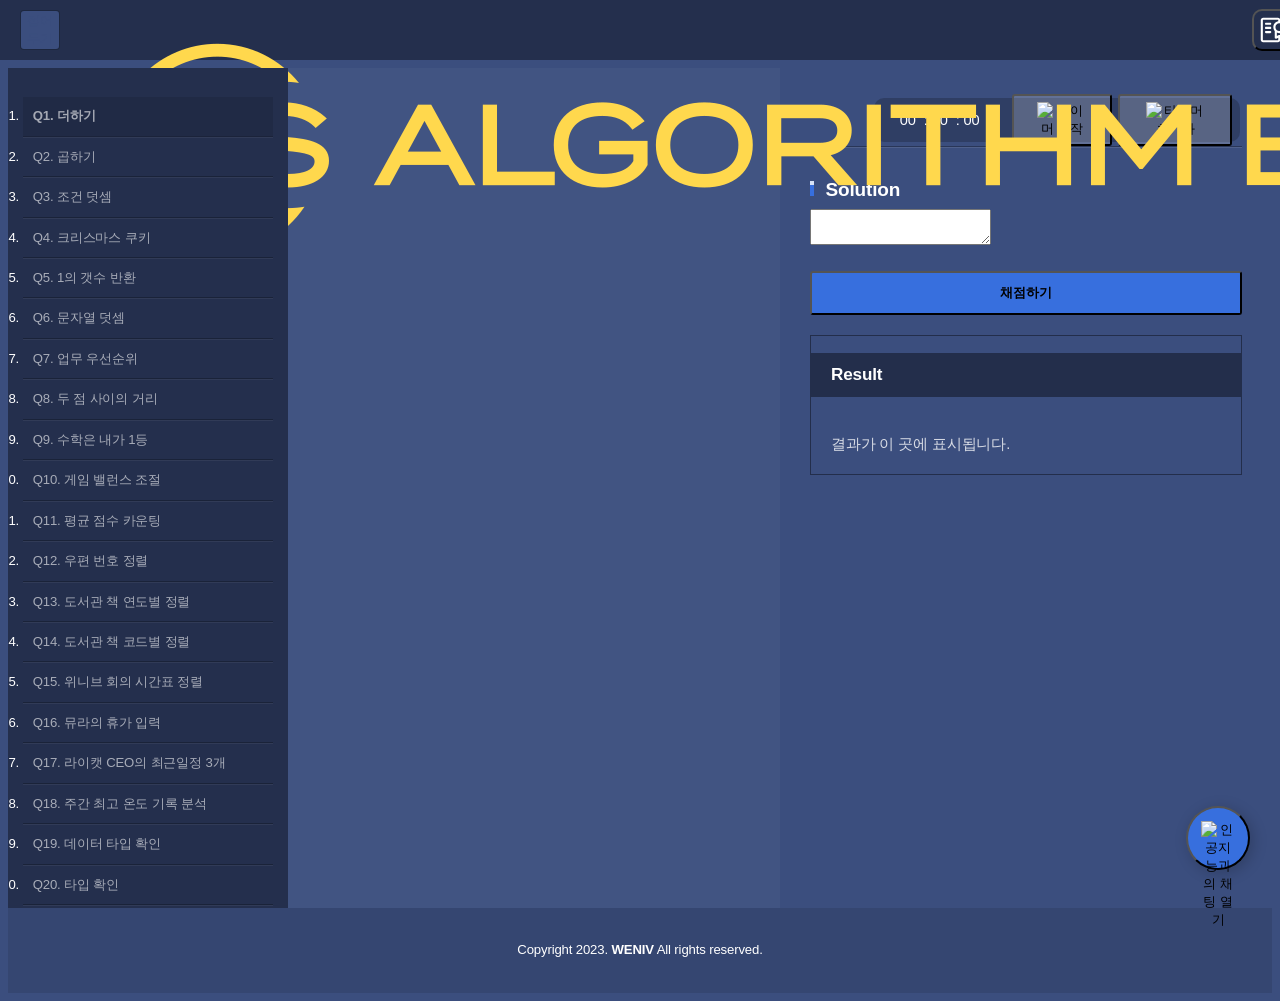
==== commit 1a56e2f8: "1127 해시 문제 추가" ====
--- a/index.html
+++ b/index.html
@@ -94,7 +94,7 @@
                 <div class="progress">
                     <p class="sub-tit">진행도</p>
                     <p class="solved-count">
-                    <span class="solved">0</span>/100
+                    <span class="solved">0</span>/104
                     </p>
                     <div class="solved-progressbar">
                     <div class="solved-progressbar-inner">
@@ -115,10 +115,13 @@
                 <p class="menu-title">기능</p>
                 <ul>
                     <li class="menu-item">
-                    <button class="btn-download">Solution Download</button>
+                        <button class="btn-download">Solution Download</button>
                     </li>
                     <li class="menu-item">
-                    <a class="btn-exec" href="https://notebook.weniv.co.kr/" target="_blank">Run Python</a>
+                        <a class="btn-exec" href="https://jupyter.weniv.co.kr/" target="_blank">jupyter notebook</a>
+                    </li>
+                    <li class="menu-item">
+                        <a class="btn-exec" href="https://notebook.weniv.co.kr/" target="_blank">weniv notebook</a>
                     </li>
                 </ul>
                 <hr>
@@ -245,6 +248,10 @@
                     <li><a id="q98" class="btn-que">Q98. N-Queen 문제</a></li>
                     <li><a id="q99" class="btn-que">Q99. 부분 수열의 합</a></li>
                     <li><a id="q100" class="btn-que">Q100. 압축 해제</a></li>
+                    <li><a id="q101" class="btn-que">Q101. 중복 제거하기</a></li>
+                    <li><a id="q102" class="btn-que">Q102. 가장 많이 등장하는 문자</a></li>
+                    <li><a id="q103" class="btn-que">Q103. 완주하지 못한 선수</a></li>
+                    <li><a id="q104" class="btn-que">Q104. 디스코드 채팅방</a></li>
                 </ol>
             </nav>
             <main>
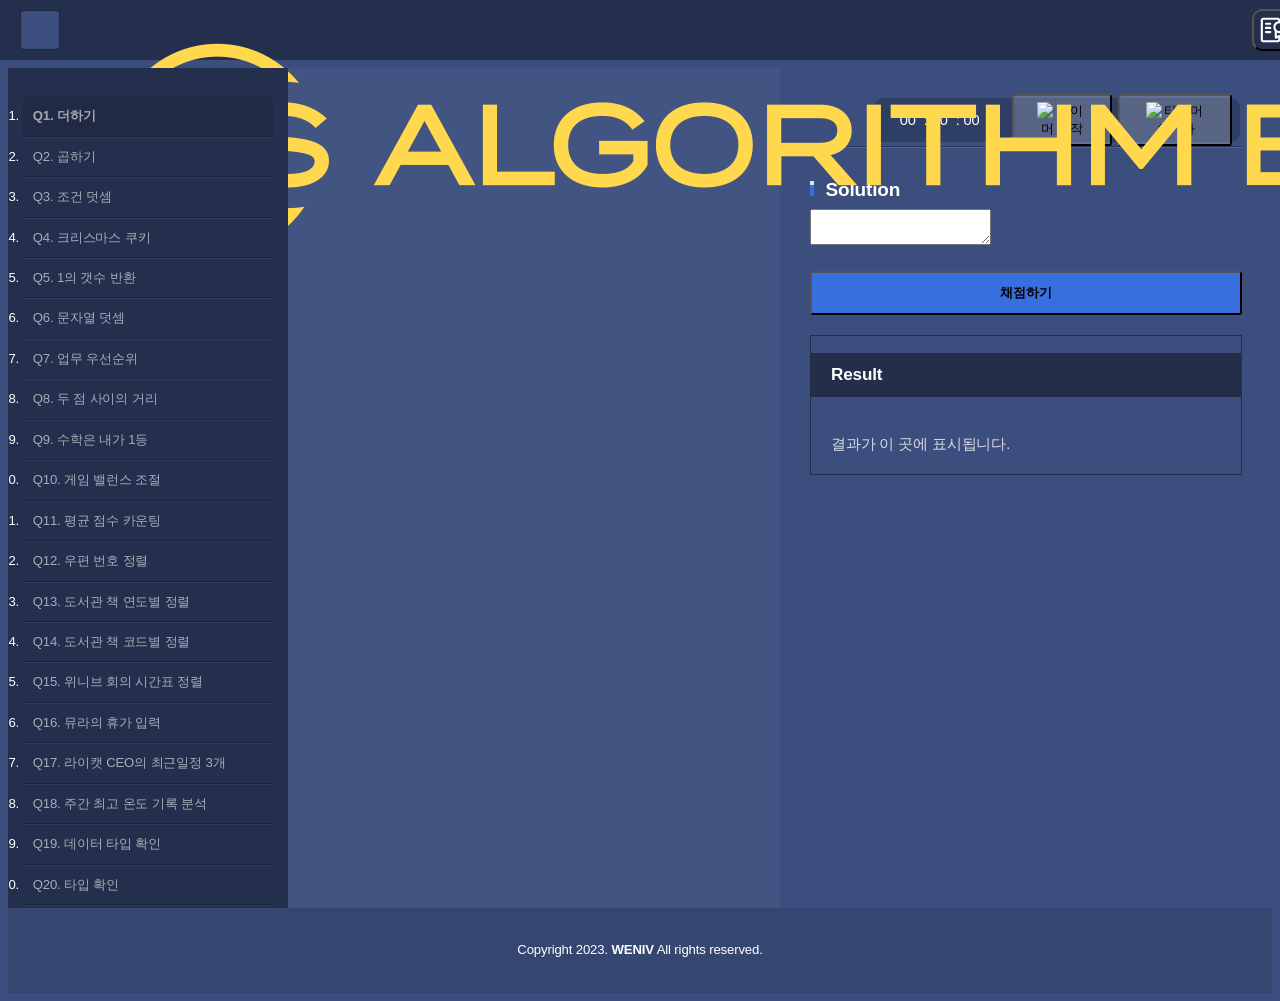
==== commit 249a1e8d: "채팅창 수정" ====
--- a/index.html
+++ b/index.html
@@ -53,8 +53,6 @@
     <script src="./src/js/ad.js" defer></script>
     <script src="./src/js/timer.js" defer></script>
     <script src="./src/py/testcase.js"></script>
-    <script src="./src/js/chat.js" type="module" defer></script>
-
     <!-- markdown -->
     <link rel="stylesheet" href="https://cdnjs.cloudflare.com/ajax/libs/prism/1.26.0/themes/prism.min.css">
     <link href='https://cdnjs.cloudflare.com/ajax/libs/prism/1.26.0/plugins/toolbar/prism-toolbar.min.css'
@@ -306,31 +304,6 @@
                         <div id="result_desc"></div>
                     </div>
 
-                    <button class="btn-chatOpen">
-                        <img src="./src/img/icon-chatting.webp" alt="인공지능과의 채팅 열기">
-                    </button>
-                    <img class="chat-info" src="./src/img/chat-ai.webp" alt="">
-                    
-                    <!-- chat -->
-                    <article class="cont-chat close">
-                        <h4 class="sr-only">인공지능에게 질문하기</h4>
-
-                        <p class="info"> 💡 복잡한 로직의 답변은 20초 이상의 시간이 걸릴 수 있습니다.</p>
-                        <div class="chatroom">
-                            <ul class="chat-list">                       
-                            </ul>
-                        </div>
-                        <form class="inp-chat" method="post">
-                            <div>
-                                <textarea></textarea>
-                                <button type="submit">전송</button>
-                            </div>
-                        </form>
-                        <button class="chat-close">
-                            <img src="./src/img/close-wh.webp" alt="채팅방 닫기 ">
-                        </button>
-                    </article>
-
                     <div class="kg-carousel">
                         <ul class="kg-list"></ul>
                         <div class="btn-cont">
--- a/src/css/style.css
+++ b/src/css/style.css
@@ -601,184 +601,6 @@
   margin: 0.4rem 0 29px;
 }
 
-.editor .chat-info.close {
-  display: none;
-}
-
-.editor .btn-chatOpen {
-  display: block;
-  position: fixed;
-  right: 3rem;
-  bottom: 3rem;
-  width: 6.4rem;
-  height: 6.4rem;
-  z-index: 10000;
-  border-radius: 50%;
-  background-color: var(--ColorMain);
-  padding: 1.3rem;
-  box-shadow: 3px 3px 15px rgba(0, 0, 0, 0.2);
-}
-.editor .btn-chatOpen img {
-  width: 100%;
-}
-
-.editor .chat-info {
-  width: 7.4rem;
-  position: fixed;
-  right: 2.5rem;
-  bottom: 9.3rem;
-  opacity: 0;
-  transition: opacity 0.3s;
-}
-
-.editor .btn-chatOpen:hover + img {
-  opacity: 1;
-  z-index: 10000;
-}
-
-.editor .btn-chatOpen.close {
-  display: none;
-}
-
-.editor .cont-chat {
-  position: fixed;
-  right: 3rem;
-  bottom: 3rem;
-  width: 600px;
-  max-width: 80%;
-  margin-left: 3rem;
-  overflow: hidden;
-  background-color: var(--ColorWhite);
-  border-radius: 15px;
-  z-index: 1000;
-  box-shadow: -1px -1px 5px 0 rgba(0, 0, 0, 0.03),
-    5px 5px 15px rgba(0, 0, 0, 0.1);
-  padding: 40px 5px 5px 5px;
-}
-
-.editor .cont-chat.close {
-  display: none;
-}
-
-.editor .cont-chat.open {
-  display: block;
-}
-
-.editor .cont-chat .chatroom {
-  display: flex;
-  flex-direction: column;
-  height: 450px;
-  width: 100%;
-  overflow: auto;
-}
-
-@media (max-width: 390px) {
-  .editor .cont-chat .chatroom {
-    height: 400px;
-  }
-}
-
-.chatroom .chat-list {
-  display: flex;
-  flex-direction: column;
-  justify-content: flex-end;
-  margin: 0 10px 10px;
-}
-
-.cont-chat .info {
-  font-size: 90%;
-  background: #3b4e7ed7;
-  color: var(--ColorWhite);
-  width: auto;
-  margin: 10px;
-  padding: 0.4rem 1rem;
-  border-radius: 5px;
-}
-
-.chatroom .chat-list li {
-  width: 75%;
-  max-width: 619px;
-  color: var(--ColorDark);
-  padding: 10px 20px;
-  border-radius: 5px;
-  margin-bottom: 15px;
-  word-wrap: break-word;
-}
-
-.chatroom .chat-list li.user {
-  background-color: #e0e0e0;
-  align-self: flex-end;
-}
-
-.chat-list li pre.chat-pre {
-  white-space: pre-wrap;
-  word-break: break-all;
-  overflow: auto;
-  padding: 0;
-}
-
-.editor .cont-chat .inp-chat {
-  display: flex;
-  justify-content: space-around;
-  box-shadow: 0 -15px 15px 0 white;
-  position: relative;
-}
-
-.cont-chat .inp-chat div {
-  width: 100%;
-  margin: 0 10px 10px;
-  padding: 5px;
-  border-radius: 5px;
-  border: solid 1px #e0e0e0;
-  display: flex;
-  align-items: center;
-}
-
-.cont-chat .inp-chat textarea {
-  resize: none;
-  width: calc(100% - 40px);
-  outline: none;
-  border: none;
-  word-wrap: break-word;
-}
-
-.cont-chat .inp-chat button {
-  background-color: var(--ColorMain);
-  font-weight: bold;
-  border-radius: 5px;
-  width: 60px;
-  height: 30px;
-}
-
-.cont-chat .chat-close {
-  position: absolute;
-  top: 10px;
-  right: 10px;
-  width: 30px;
-  padding: 9px;
-  background-color: var(--ColorMain);
-  border-radius: 20px;
-}
-
-.cont-chat .inp-chat button:hover,
-.cont-chat .chat-close:hover {
-  background-color: var(--ColorMainLight);
-  color: var(--ColorWhite);
-}
-
-@media (min-width: 2000px) {
-  .editor .chat-info {
-    right: calc(17.5% - 0.5rem);
-  }
-  .editor .btn-chatOpen {
-    right: calc(17.5%);
-  }
-
-  .editor .cont-chat {
-    right: calc(17.5%);
-  }
-}
-
 .description {
   line-height: 1.6;
   color: rgba(255, 255, 255, 0.85);
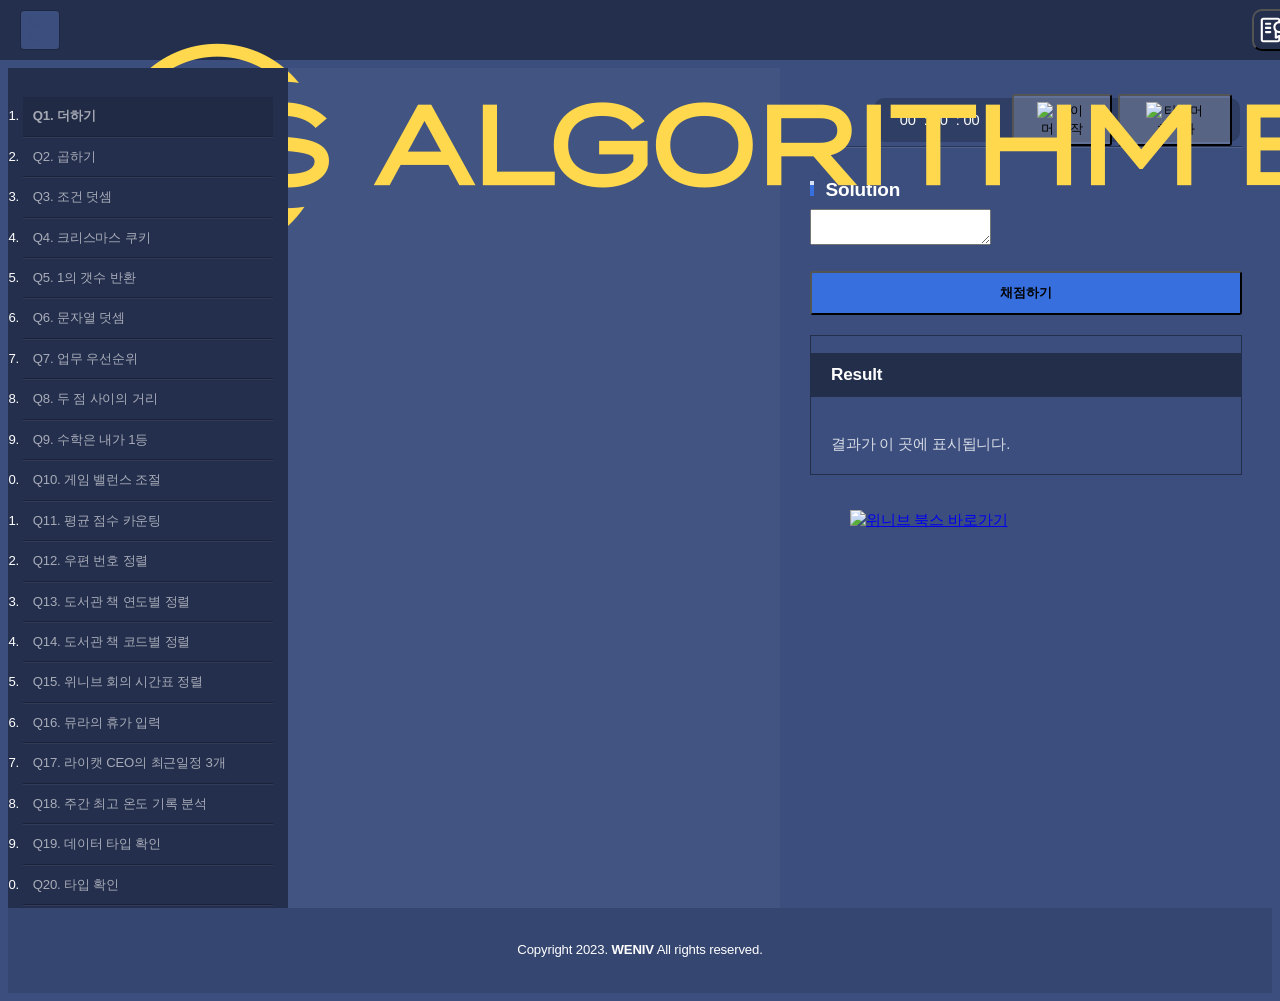
==== commit f047f909: "메뉴 수정" ====
--- a/index.html
+++ b/index.html
@@ -123,20 +123,24 @@
                     </li>
                 </ul>
                 <hr>
-                <p class="menu-title">교육 서비스</p>
+                <p class="menu-title">관련 교육 서비스</p>
                 <ul>
-                    <li class="menu-item"><a href="https://100.pyalgo.co.kr/" target="_blank" rel="noopener noreferrer">Pyalgo100</a>
-                    </li>
-                    <li class="menu-item"><a href="https://pyalgo.co.kr/" target="_blank" rel="noopener noreferrer">Pyalgo20</a>
-                    </li>
-                    <li class="menu-item"><a href="https://sqlschool.co.kr/" target="_blank" rel="noopener noreferrer">SQooL:
-                        SQL School</a></li>
-                    <li class="menu-item"><a href="https://flexngrid.com/" target="_blank" rel="noopener noreferrer">FLEX x
-                        GRID</a></li>
-                    <li class="menu-item"><a href="https://algoview.co.kr/" target="_blank"
-                        rel="noopener noreferrer">ALGO.VIEW</a></li>
-                    <li class="menu-item"><a href="https://datagenerator.co.kr/" target="_blank"
-                        rel="noopener noreferrer">DataGen</a></li>
+                    <li class="menu-item"><a href="https://100.pyalgo.co.kr/" target="_blank" rel="noopener noreferrer">pyalgo 100</a></li>
+                    <li class="menu-item"><a href="https://pyalgo.co.kr/" target="_blank" rel="noopener noreferrer">pyalgo 20</a></li>
+                    <li class="menu-item"><a href="https://to.pyalgo.co.kr/" target="_blank" rel="noopener noreferrer">pyalgo 7</a></li>
+                    <li class="menu-item"><a href="https://jsalgo.co.kr/" target="_blank" rel="noopener noreferrer">jsalgo 100</a></li>
+                    <li class="menu-item"><a href="https://jsalgo.co.kr/" target="_blank" rel="noopener noreferrer">jsalgo 20</a></li>
+                    <li class="menu-item"><a href="https://to.jsalgo.co.kr/" target="_blank" rel="noopener noreferrer">jsalgo 7</a></li>
+                    <li class="menu-item"><a href="https://sql.weniv.co.kr/" target="_blank" rel="noopener noreferrer">weniv SQL</a></li>
+                    <li class="menu-item"><a href="https://algoview.co.kr/" target="_blank" rel="noopener noreferrer">algoview</a></li>
+                </ul>
+                <hr>
+                <p class="menu-title">위니브</p>
+                <ul>
+                    <li class="menu-item"><a href="https://weniv.co.kr/" target="_blank" rel="noopener noreferrer">위니브 홈</a></li>
+                    <li class="menu-item"><a href="https://www.books.weniv.co.kr/" target="_blank" rel="noopener noreferrer">위니북스</a></li>
+                    <li class="menu-item"><a href="https://weniversity.co.kr/" target="_blank" rel="noopener noreferrer">위니버시티</a></li>
+                    <li class="menu-item"><a href="https://discord.com/invite/MASRTmyu8a" target="_blank" rel="noopener noreferrer">위니빌리지</a></li>
                 </ul>
                 </div>
                 <button class="btn-fold" type="button">접어두기</button>
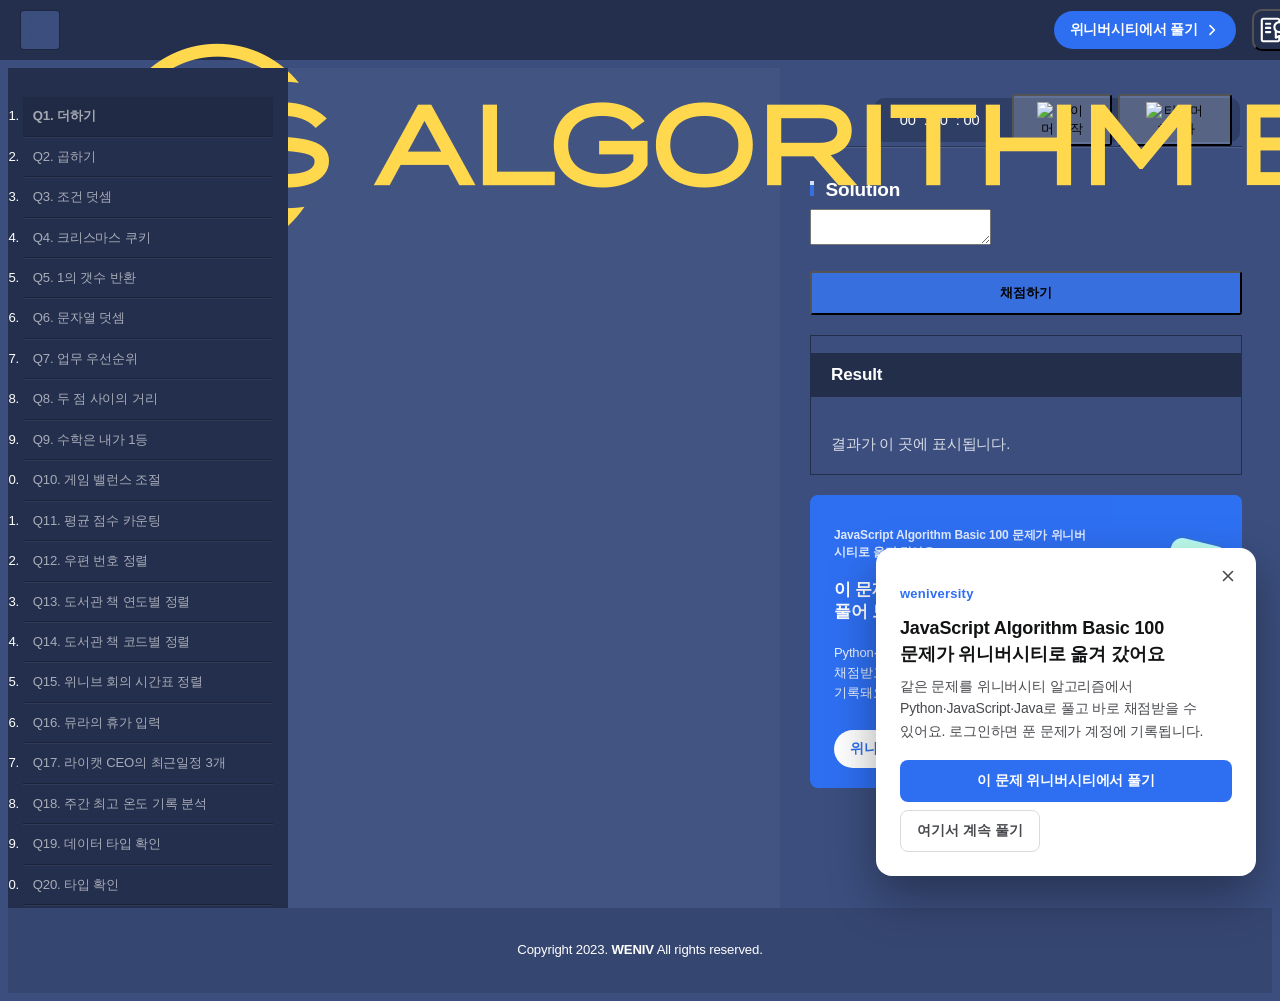
==== commit 36b1f320: "✨ Feat: 위니버시티 알고리즘 안내 - 햄버거 메뉴의 관련 교육 서비스·위니브 묶음을 위니버시티 하나로 정리 - 노트북 링크를 위니버시티 노트북으로, 헤더에 '위니버시티에서 풀" ====
--- a/index.html
+++ b/index.html
@@ -50,7 +50,7 @@
     <script src="./src/js/parser.js" defer></script>
     <script src="./src/js/event.js" defer></script>
     <script src="./src/js/nav.js" defer></script>
-    <script src="./src/js/ad.js" defer></script>
+    <script src="./src/js/weniversity.js" data-name="JavaScript Algorithm Basic 100" data-set="basic100" data-lang="javascript" data-max="104" defer></script>
     <script src="./src/js/timer.js" defer></script>
     <script src="./src/py/testcase.js"></script>
     <!-- markdown -->
@@ -73,6 +73,7 @@
     <script src="https://cdn.jsdelivr.net/npm/axios/dist/axios.min.js"></script>
     <!-- css -->
     <link rel="stylesheet" href="./src/css/style.css">
+    <link rel="stylesheet" href="./src/css/weniversity.css">
 </head>
 
 <body>
@@ -84,6 +85,7 @@
                         <img class="logo" src="./src/img/js-logo.webp" alt="자바스크립트 알고리즘 20문제">
                     </a>
                 </h1>
+                <a class="wv-cta" data-wv-problem data-wv-track="헤더 > 위니버시티에서 풀기" href="https://weniversity.co.kr/tools/algo/"><span class="wv-cta__long">위니버시티에서 풀기</span><span class="wv-cta__short">위니버시티</span><svg viewBox="0 0 20 20" aria-hidden="true"><path d="M7.5 4.5 13 10l-5.5 5.5" fill="none" stroke="currentColor" stroke-width="2" stroke-linecap="round" stroke-linejoin="round"/></svg></a>
                 <button class="certif-btn">
                     <span class="sr-only">인증서</span>
                 </button>
@@ -116,31 +118,15 @@
                         <button class="btn-download">Solution Download</button>
                     </li>
                     <li class="menu-item">
-                        <a class="btn-exec" href="https://jupyter.weniv.co.kr/" target="_blank">jupyter notebook</a>
-                    </li>
-                    <li class="menu-item">
-                        <a class="btn-exec" href="https://notebook.weniv.co.kr/" target="_blank">weniv notebook</a>
+                      <a class="btn-exec" href="https://weniversity.co.kr/tools/notebook/" target="_blank" data-wv-track="메뉴 > 위니버시티 노트북">위니버시티 노트북</a>
                     </li>
                 </ul>
                 <hr>
-                <p class="menu-title">관련 교육 서비스</p>
+                <p class="menu-title">위니버시티</p>
                 <ul>
-                    <li class="menu-item"><a href="https://100.pyalgo.co.kr/" target="_blank" rel="noopener noreferrer">pyalgo 100</a></li>
-                    <li class="menu-item"><a href="https://pyalgo.co.kr/" target="_blank" rel="noopener noreferrer">pyalgo 20</a></li>
-                    <li class="menu-item"><a href="https://to.pyalgo.co.kr/" target="_blank" rel="noopener noreferrer">pyalgo 7</a></li>
-                    <li class="menu-item"><a href="https://jsalgo.co.kr/" target="_blank" rel="noopener noreferrer">jsalgo 100</a></li>
-                    <li class="menu-item"><a href="https://jsalgo.co.kr/" target="_blank" rel="noopener noreferrer">jsalgo 20</a></li>
-                    <li class="menu-item"><a href="https://to.jsalgo.co.kr/" target="_blank" rel="noopener noreferrer">jsalgo 7</a></li>
-                    <li class="menu-item"><a href="https://sql.weniv.co.kr/" target="_blank" rel="noopener noreferrer">weniv SQL</a></li>
-                    <li class="menu-item"><a href="https://algoview.co.kr/" target="_blank" rel="noopener noreferrer">algoview</a></li>
-                </ul>
-                <hr>
-                <p class="menu-title">위니브</p>
-                <ul>
-                    <li class="menu-item"><a href="https://weniv.co.kr/" target="_blank" rel="noopener noreferrer">위니브 홈</a></li>
-                    <li class="menu-item"><a href="https://www.books.weniv.co.kr/" target="_blank" rel="noopener noreferrer">위니북스</a></li>
-                    <li class="menu-item"><a href="https://weniversity.co.kr/" target="_blank" rel="noopener noreferrer">위니버시티</a></li>
-                    <li class="menu-item"><a href="https://discord.com/invite/MASRTmyu8a" target="_blank" rel="noopener noreferrer">위니빌리지</a></li>
+                  <li class="menu-item"><a class="btn-wv is-primary" data-wv-problem data-wv-track="메뉴 > 이 문제 위니버시티에서 풀기" href="https://weniversity.co.kr/tools/algo/">이 문제 위니버시티에서 풀기</a></li>
+                  <li class="menu-item"><a class="btn-wv" data-wv-track="메뉴 > 알고리즘 전체 문제" href="https://weniversity.co.kr/tools/algo/">알고리즘 전체 문제</a></li>
+                  <li class="menu-item"><a class="btn-wv" data-wv-track="메뉴 > 위니버시티 홈" href="https://weniversity.co.kr/">위니버시티 홈</a></li>
                 </ul>
                 </div>
                 <button class="btn-fold" type="button">접어두기</button>
@@ -308,19 +294,15 @@
                         <div id="result_desc"></div>
                     </div>
 
-                    <div class="kg-carousel">
-                        <ul class="kg-list"></ul>
-                        <div class="btn-cont">
-                            <button class="prev-btn">
-                                <img src="./src/img/chevron-prev.webp" alt="광고 뒤로가기"/>
-                            </button>
-                            <button class="next-btn">
-                                <img src="./src/img/chevron-next.webp" alt="광고 넘어가기"/>
-                            </button>
-                        </div>
-                        <ul class="page-list">
-                        </ul>
-                    </div>
+                    <aside class="wv-card" aria-label="위니버시티 안내">
+                      <div class="wv-card__text">
+                        <p class="wv-card__eyebrow">JavaScript Algorithm Basic 100 문제가 위니버시티로 옮겨 갔어요</p>
+                        <strong class="wv-card__title">이 문제, 위니버시티에서 이어서 풀어 보세요</strong>
+                        <p class="wv-card__desc">Python·JavaScript·Java로 풀고 바로 채점받고, 로그인하면 푼 문제가 계정에 기록돼요.</p>
+                        <a class="wv-card__btn" data-wv-problem data-wv-track="채점 결과 아래 카드" href="https://weniversity.co.kr/tools/algo/">위니버시티에서 풀기 →</a>
+                      </div>
+                      <img class="wv-card__art" src="./src/img/weniversity-art.webp" alt="" width="460" height="280">
+                    </aside>
                 </section>
             </main>
         </div>
--- a/src/css/weniversity.css
+++ b/src/css/weniversity.css
@@ -0,0 +1,343 @@
+/* 위니버시티 안내: 헤더 버튼 · 채점 결과 아래 카드 · 처음 방문 안내 창 · 메뉴 */
+
+/* 헤더 버튼 */
+header .wv-cta {
+  display: inline-flex;
+  flex-shrink: 0;
+  align-items: center;
+  gap: 0.6rem;
+  height: 3.8rem;
+  margin-right: 1.6rem;
+  padding: 0 1.6rem;
+  border-radius: 99rem;
+  background: #2e6ff2;
+  color: #fff;
+  font-size: 1.4rem;
+  font-weight: 700;
+  white-space: nowrap;
+  text-decoration: none;
+  transition: background-color 0.2s;
+}
+
+header .wv-cta:hover {
+  background: #145df0;
+}
+
+header .wv-cta:focus-visible {
+  outline: 3px solid #ffd466;
+  outline-offset: 2px;
+}
+
+header .wv-cta svg {
+  width: 1.6rem;
+  height: 1.6rem;
+}
+
+header .wv-cta .wv-cta__short {
+  display: none;
+}
+
+/* 좁은 화면: 로고가 줄어들어 버튼이 화면 밖으로 밀리지 않게 */
+@media (max-width: 600px) {
+  header > div {
+    width: 100%;
+    margin: 0;
+    padding: 0 1.2rem 0 6.4rem;
+  }
+
+  header h1 {
+    flex: 1 1 auto;
+    min-width: 0;
+    max-width: none;
+    overflow: hidden;
+  }
+
+  header h1 .logo {
+    width: auto;
+    max-width: 100%;
+    max-height: 2.6rem;
+  }
+
+  header .btn-fold {
+    left: 1.2rem;
+  }
+
+  header .certif-btn {
+    flex-shrink: 0;
+    margin-right: 0.8rem;
+  }
+
+  header .hamburger-btn {
+    flex-shrink: 0;
+  }
+
+  /* 기존 규칙(390px 이하 .btn-exec 절대 위치)이 메뉴 항목을 겹치게 해서 되돌린다 */
+  .menu-list .menu-item .btn-exec {
+    position: static;
+  }
+}
+
+@media (max-width: 600px) {
+  header .wv-cta {
+    height: 3.4rem;
+    margin-right: 0.8rem;
+    padding: 0 1.2rem;
+    font-size: 1.3rem;
+  }
+
+  header .wv-cta .wv-cta__long {
+    display: none;
+  }
+
+  header .wv-cta .wv-cta__short {
+    display: inline;
+  }
+
+  header .wv-cta svg {
+    display: none;
+  }
+}
+
+/* 메뉴: 위니버시티 항목 */
+.menu-item .btn-wv::before {
+  content: "";
+  flex-shrink: 0;
+  width: 2rem;
+  height: 2rem;
+  margin-right: 0.8rem;
+  background: url("../img/icon/icon-link.svg") no-repeat 50% 50% / contain;
+}
+
+.menu-list .menu-item .btn-wv.is-primary {
+  color: #fff;
+  font-weight: 700;
+}
+
+/* 채점 결과 아래 카드 */
+.wv-card {
+  position: relative;
+  display: flex;
+  align-items: stretch;
+  min-height: 14rem;
+  margin-top: 2rem;
+  overflow: hidden;
+  border-radius: 0.8rem;
+  background: #2e6ff2;
+  color: #fff;
+}
+
+.wv-card__text {
+  position: relative;
+  z-index: 1;
+  display: flex;
+  flex: 1 1 auto;
+  flex-direction: column;
+  align-items: flex-start;
+  gap: 0.6rem;
+  padding: 2rem 2.4rem;
+}
+
+.wv-card__eyebrow {
+  font-size: 1.2rem;
+  font-weight: 600;
+  opacity: 0.85;
+}
+
+.wv-card__title {
+  font-size: clamp(1.6rem, 1.3vw, 1.9rem);
+  font-weight: 700;
+  line-height: 1.35;
+  word-break: keep-all;
+}
+
+.wv-card__desc {
+  font-size: 1.3rem;
+  line-height: 1.55;
+  opacity: 0.9;
+  word-break: keep-all;
+}
+
+.wv-card__btn {
+  display: inline-flex;
+  align-items: center;
+  gap: 0.4rem;
+  margin-top: 0.8rem;
+  padding: 0.9rem 1.6rem;
+  border-radius: 99rem;
+  background: #fff;
+  color: #2e6ff2;
+  font-size: 1.4rem;
+  font-weight: 700;
+  text-decoration: none;
+  transition: transform 0.2s;
+}
+
+.wv-card__btn:hover {
+  transform: translateX(2px);
+}
+
+.wv-card__btn:focus-visible {
+  outline: 3px solid #ffd466;
+  outline-offset: 2px;
+}
+
+.wv-card__art {
+  flex: 0 0 auto;
+  width: 30%;
+  max-width: 18rem;
+  object-fit: cover;
+  object-position: 35% center;
+}
+
+@media (max-width: 480px) {
+  .wv-card__art {
+    display: none;
+  }
+}
+
+/* 처음 방문 안내 창 */
+.wv-notice,
+.wv-notice *,
+.wv-card,
+.wv-card *,
+header .wv-cta {
+  box-sizing: border-box;
+}
+
+.wv-notice {
+  position: fixed;
+  right: 2.4rem;
+  bottom: 2.4rem;
+  z-index: 1000;
+  width: min(38rem, calc(100vw - 3.2rem));
+  padding: 2.4rem;
+  border-radius: 1.6rem;
+  background: #fff;
+  color: #121314;
+  box-shadow: 0 20px 48px rgba(0, 0, 0, 0.35);
+  opacity: 0;
+  transform: translateY(16px);
+  transition:
+    opacity 0.3s,
+    transform 0.3s;
+}
+
+.wv-notice.is-shown {
+  opacity: 1;
+  transform: none;
+}
+
+.wv-notice.is-hidden {
+  opacity: 0;
+  transform: translateY(16px);
+}
+
+@media (max-width: 600px) {
+  .wv-notice {
+    right: 1.6rem;
+    bottom: 1.6rem;
+    padding: 2rem;
+  }
+}
+
+.wv-notice__close {
+  position: absolute;
+  top: 1.2rem;
+  right: 1.2rem;
+  display: flex;
+  align-items: center;
+  justify-content: center;
+  width: 3.2rem;
+  height: 3.2rem;
+  border: 0;
+  border-radius: 50%;
+  background: transparent;
+  cursor: pointer;
+}
+
+.wv-notice__close:hover {
+  background: #f3f5fa;
+}
+
+.wv-notice__close svg {
+  width: 1.8rem;
+  height: 1.8rem;
+  fill: none;
+  stroke: #47494d;
+  stroke-width: 1.8;
+  stroke-linecap: round;
+}
+
+.wv-notice__eyebrow {
+  color: #2e6ff2;
+  font-size: 1.3rem;
+  font-weight: 700;
+  letter-spacing: 0.02em;
+}
+
+.wv-notice__title {
+  display: block;
+  margin-top: 0.6rem;
+  padding-right: 2.4rem;
+  font-size: 1.8rem;
+  font-weight: 700;
+  line-height: 1.4;
+  word-break: keep-all;
+}
+
+.wv-notice__desc {
+  margin-top: 0.8rem;
+  color: #47494d;
+  font-size: 1.4rem;
+  line-height: 1.6;
+  word-break: keep-all;
+}
+
+.wv-notice__actions {
+  display: flex;
+  flex-wrap: wrap;
+  gap: 0.8rem;
+  margin-top: 1.8rem;
+}
+
+.wv-notice__go,
+.wv-notice__stay {
+  display: inline-flex;
+  align-items: center;
+  justify-content: center;
+  height: 4.2rem;
+  padding: 0 1.6rem;
+  border-radius: 0.8rem;
+  font: inherit;
+  font-size: 1.4rem;
+  font-weight: 700;
+  text-decoration: none;
+  cursor: pointer;
+}
+
+.wv-notice__go {
+  flex: 1 1 auto;
+  border: 0;
+  background: #2e6ff2;
+  color: #fff;
+}
+
+.wv-notice__go:hover {
+  background: #145df0;
+}
+
+.wv-notice__stay {
+  border: 1px solid #d9dbe0;
+  background: #fff;
+  color: #47494d;
+}
+
+.wv-notice__stay:hover {
+  background: #f3f5fa;
+}
+
+.wv-notice a:focus-visible,
+.wv-notice button:focus-visible {
+  outline: 3px solid #2e6ff2;
+  outline-offset: 2px;
+}
